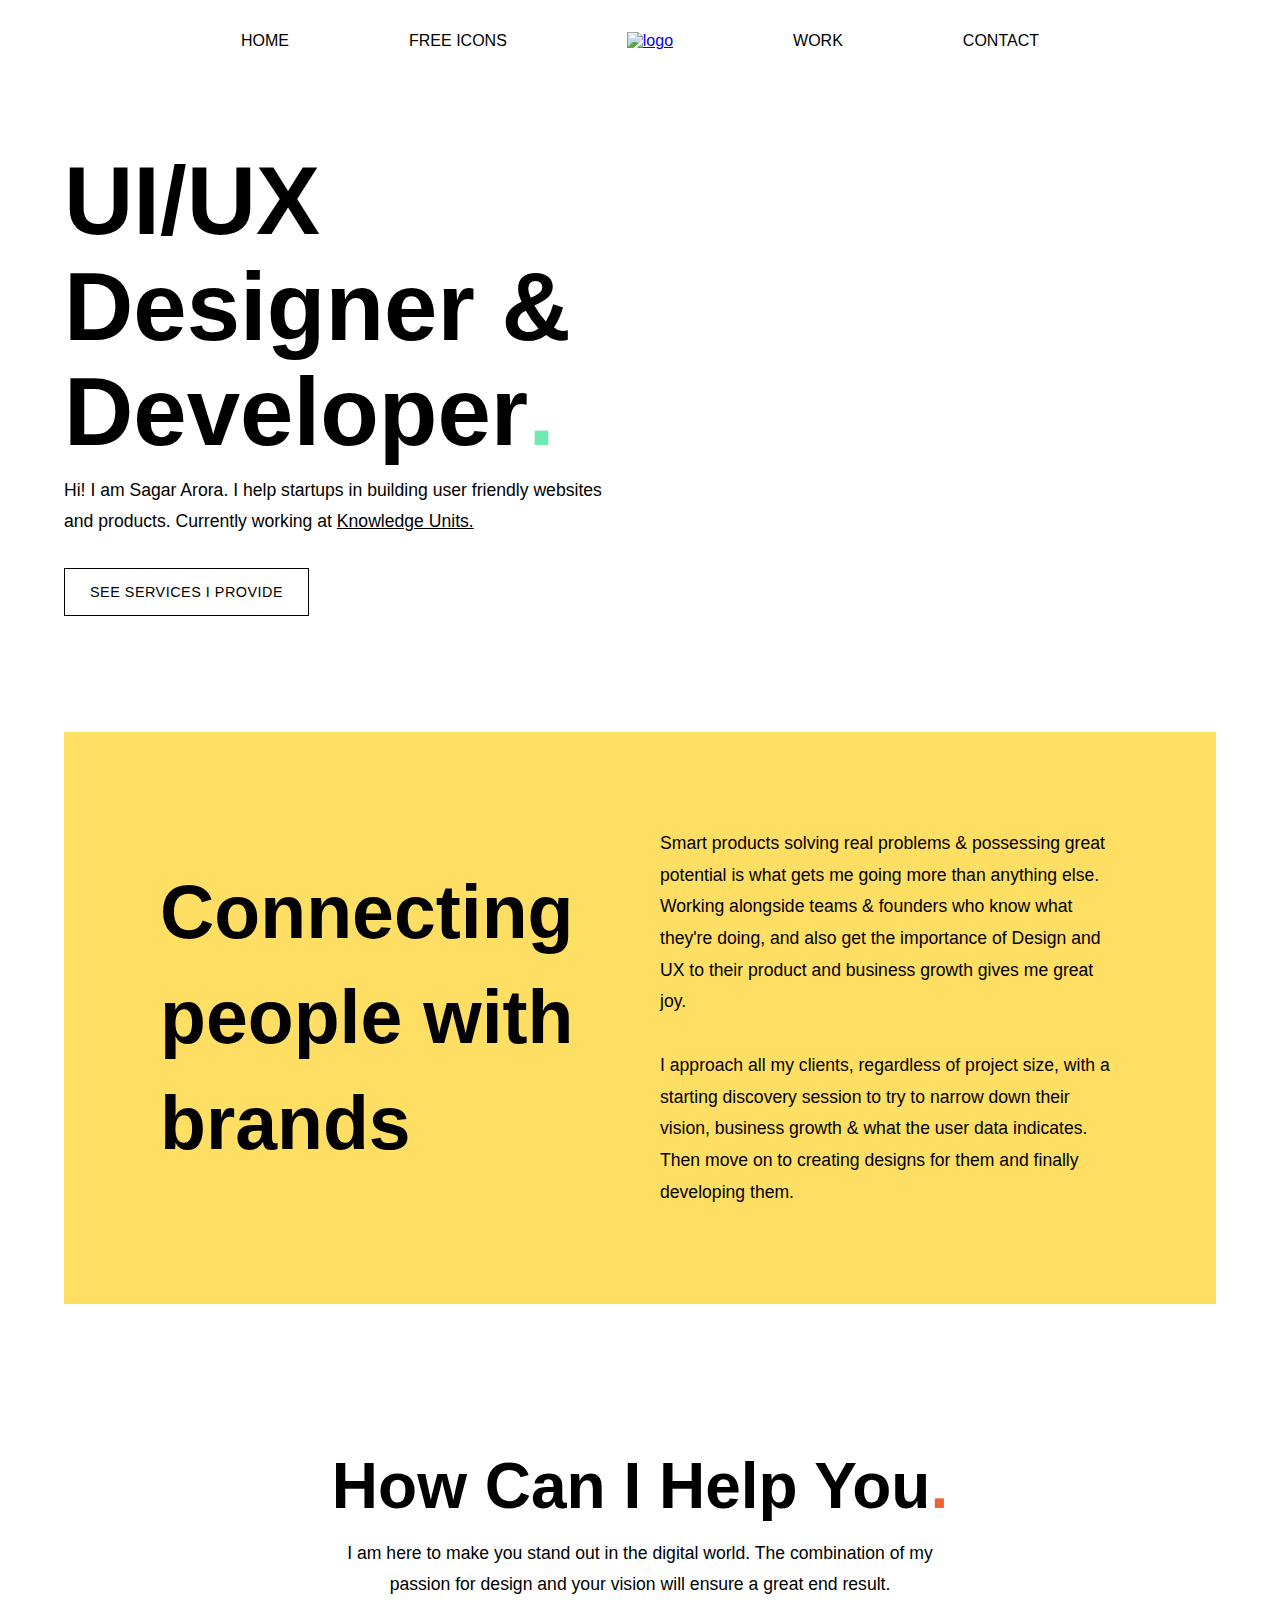
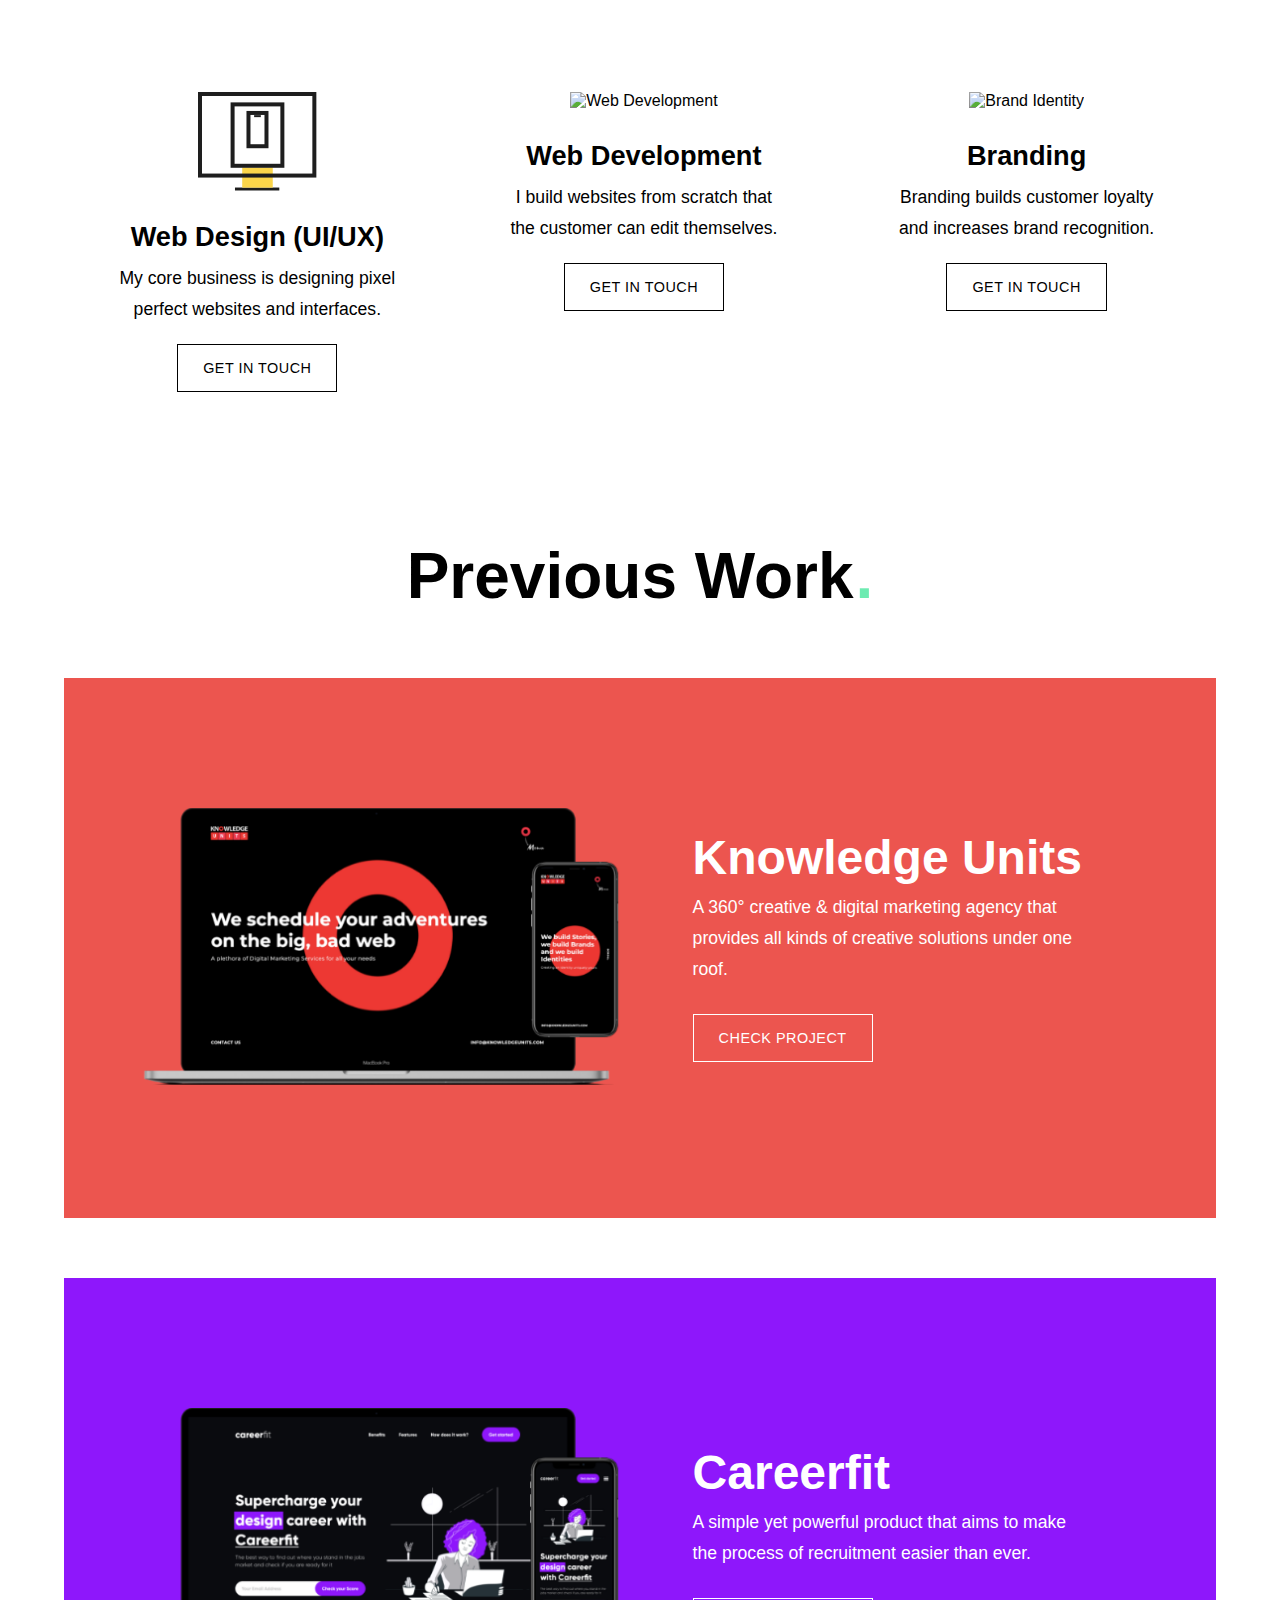
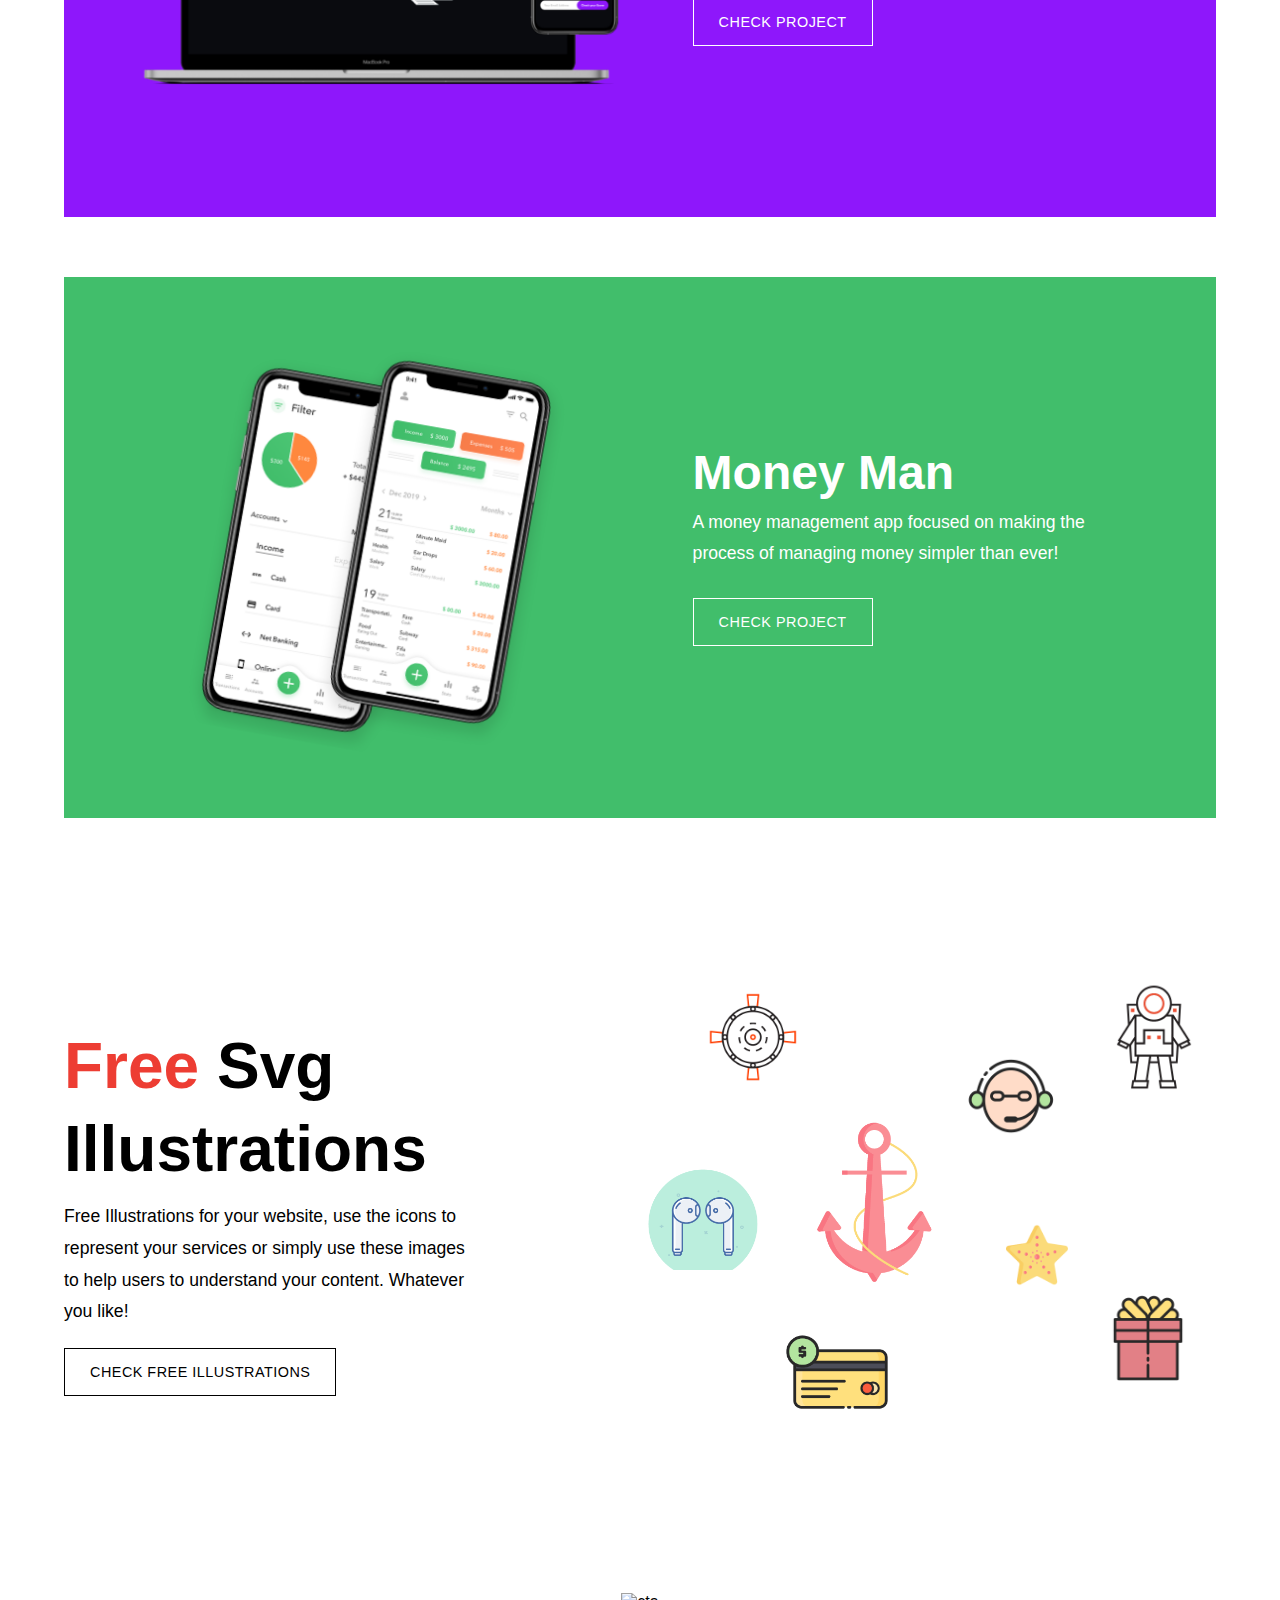
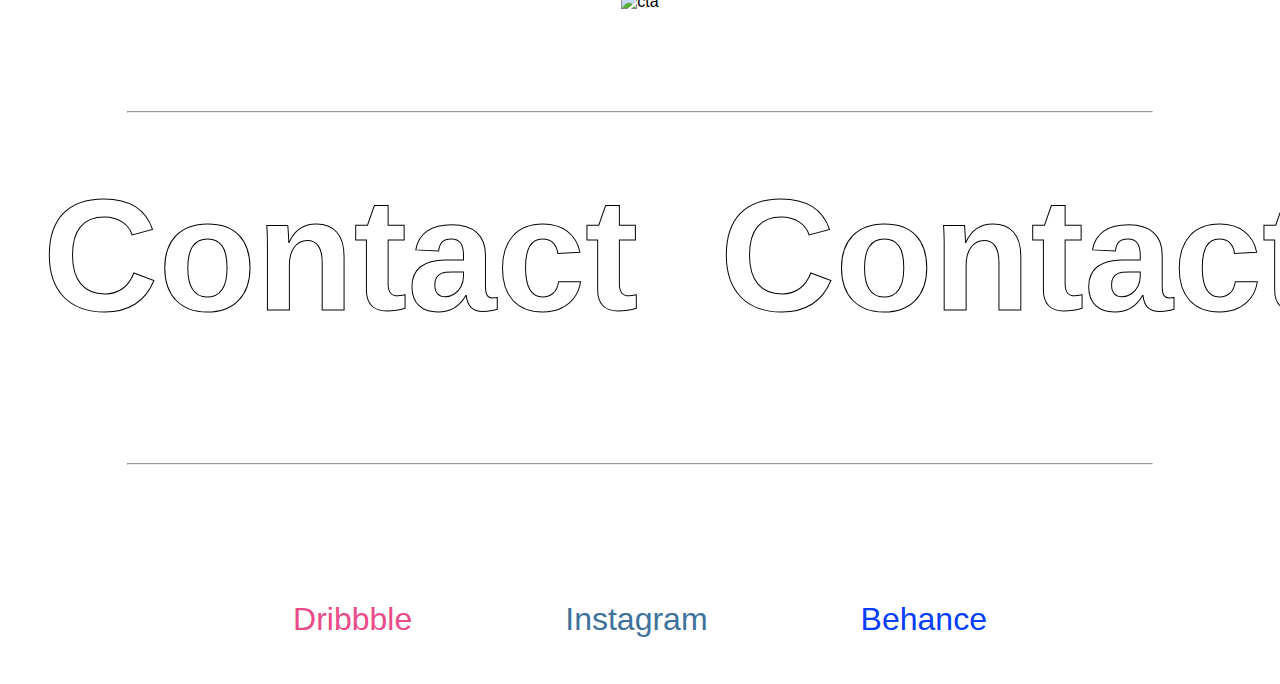
==== index.html @ 46d6790b "changes" ====
<!DOCTYPE html>
<html lang="en">
<head>
    <meta charset="UTF-8">
    <meta name="google-site-verification" content="-G4LKJyNrE4nL-Jmq9jfHhVQZdeqAkWnDegiM2-PV9c" />
    <!-- Global site tag (gtag.js) - Google Analytics -->
    <script async src="https://www.googletagmanager.com/gtag/js?id=G-VJBL5EW6LZ"></script>
    <script>
    window.dataLayer = window.dataLayer || [];
    function gtag(){dataLayer.push(arguments);}
    gtag('js', new Date());

    gtag('config', 'G-VJBL5EW6LZ');
    </script>
    <link rel="stylesheet" href="style.css">
    <meta http-equiv="X-UA-Compatible" content="IE=edge">
    <meta name="viewport" content="width=device-width, initial-scale=1.0">
    <title>UI/UX designer/Developer | Sagar Arora</title>
    <meta name="description" content="Website of UI/UX designer and developer Sagar Arora. He also designs free SVG icons and illustrations to contribute to the design community.">
</head>
<body>

<div class="navbar-desktop">
    <div class="navbar-container">
        <nav>
            <ul class="first-nav">
                <li class="current"><a href="/">Home</a></li>
                <li><a href="freeiconpacks.html">Free Icons</a></li>
            </ul>
        </nav>

        <a href="/"><img class="logo" src="assets/logo.png" alt="logo"></a>

        <nav>
            <ul class="second-nav">
                <li><a href="mywork.html">Work</a></li>
                <li><a href="contact.html">Contact</a></li>
            </ul>
        </nav>
    </div>
</div>

<div class="navbar-mobile">
    <div class="navbar-container">
        <a href="/"><img class="logo" src="assets/logo.png" alt="logo"></a>

        <img id="mobile-cta" class="mobile-menu" src="Assets/menu.svg" alt="Open Navgiation">

        <nav id="nav">
            <img id="mobile-exit" class="mobile-menu-exit" src="Assets/exit.svg" alt="Close Navigation">

            <ul class="first-nav-mobile">
                <li class="current-mobile"><a href="/">Home</a></li>
                <li><a href="freeiconpacks.html">Free Icons</a></li>
                <li><a href="mywork.html">Work</a></li>
                <li><a href="contact.html">Contact</a></li>
            </ul>
        </nav>
    </div>
</div>

<section class="hero-section">
    <div class="hero-container">
        <div class="inner-container">
            <div class="hero-content">
                <!-- <h1><img src="assets/Hero image.png" alt="hero image"></h1> -->
                <h1>UI/UX Designer & Developer<span>.</span></h1>
                <p>Hi! I am Sagar Arora. I help startups in building user friendly websites and products. Currently working at <a href="www.knowledgeunits.com">Knowledge Units.</a> </p>
                <a href="#services"><button>SEE SERVICES I PROVIDE</button></a>
            </div>
            <div class="hero-image">
                <lottie-player src="https://assets9.lottiefiles.com/packages/lf20_5siqwbzq.json" mode="bounce" background="transparent"  speed="0.9" loop autoplay></lottie-player>
            </div>
        </div>
    </div>
</section>

<section class="about">
    <div class="container-about">
        <div class="about-col1">
            <div class="col1-content">Connecting people with brands <!-- <span>through design</span>--></div>
        </div>
        <div class="about-col2">
            <p>Smart products solving real problems & possessing great potential is what gets me going more than anything else. Working alongside teams & founders who know what they're doing, and also get the importance of Design and UX to their product and business growth gives me great joy. <br><br> I approach all my clients, regardless of project size, with a starting discovery session to try to narrow down their vision, business growth & what the user data indicates. Then move on to creating designs for them and finally developing them.</p>
            <!-- <a href="contact.html"><button>get in touch</button></a>     -->
        </div>
    </div>
</section>


<section id="services" class="services">
    <div class="container-services">
        <div class="heading-services">
            <h2>How can I Help You<span>.</span></h2>
            <p>I am here to make you stand out in the digital world. The combination of my passion for design and your vision will ensure a great end result.</p>
        </div>
        <div class="columns-services">
            <div class="col">
                <img src="Assets/UIUX.png" alt="UIUX Design">
                <h3>Web Design (UI/UX)</h3>
                <p>My core business is designing pixel perfect websites and interfaces.</p>
                <a href="contact.html"><button>Get in Touch</button></a>    
            </div>
            <div class="col">
                <img src="assets/Web Development.png" alt="Web Development">
                <h3>Web Development</h3>
                <p>I build websites from scratch that the customer can edit themselves.</p>
                <a href="contact.html"><button>Get in Touch</button></a>    
            </div>
            <div class="col top-margin">
                <img src="assets/Branding.png" alt="Brand Identity">
                <h3>Branding</h3>
                <p>Branding builds customer loyalty and increases brand recognition. </p>
                <a href="contact.html"><button>Get in Touch</button></a>    
            </div>
        </div>
    </div>
</section>

<section class="work">
    <div class="container-work">
        <div class="heading-work">
            <h2>Previous Work<span>.</span></h2>
        </div>
        <div class="rows-work">
            <div class="row">
                <div class="row-image"><img src="./Assets/knowledge units (homepage).png" alt="client-image"></div>
                <div class="row-content">
                    <h4>knowledge units</h4>
                    <p>A 360° creative & digital marketing agency that provides all kinds of creative solutions under one roof.</p>
                    <a href="knowledgeunits.html"><button>check project</button></a>    
                </div>
            </div>
            <div class="row purple">
                <div class="row-image"><img src="./Assets/careerfit (home).png" alt="client-image"></div>
                <div class="row-content">
                    <h4>careerfit</h4>
                    <p>A simple yet powerful product that aims to make the process of recruitment easier than ever.</p>
                    <a href="careerfit.html"><button>check project</button></a>    
                </div>
            </div>
            <div class="row green">
                <div class="row-image green"><img src="./Assets/money man (homepage).png" alt="client-image"></div>
                <div class="row-content green">
                    <h4>money man</h4>
                    <p>A money management app focused on making the process of managing money simpler than ever!</p>
                    <a href="moneyman.html"><button>check project</button></a>    
                </div>
            </div>
        </div>
    </div>
</section>

<section class="free-illustrations">
    <div class="container-free-illustrations">
        <div class="free-illustrations-content">
            <h2><span>free</span> svg illustrations</h2>
            <p>Free Illustrations for your website, use the icons to represent your services or simply use these images to help users to understand your content. Whatever you like! </p>
            <a href="freeiconpacks.html"><button>check free illustrations</button></a>    
        </div>
        <div class="free-illustrations-image"><img src="./Assets/free illustrations image.png" alt="free illustrations image"></div>
    </div>
</section>

<section class="cta">
    <div class="container-cta">
        <img src="assets/lets collaborate.png" alt="cta">
    </div>
</section>


<footer>

    <hr>

    <div class="marquee">
        <div class="track">
          <div class="content">&nbsp;<span class="contact one"><a href="contact.html">Contact</a></span> <span class= "contact two"><a href="contact.html">Contact</a></span> <span class= "contact third"><a href="contact.html">Contact</a></span> <span class= "contact fourth"><a href="contact.html">Contact</a></span></div>
        </div>
    </div>

    <hr>

    <div class="social bottom-margin">
        <div class="s-links defined-width">
            <a class="dribbble" target=“_blank” href="https://dribbble.com/sagararora028">Dribbble</a>
            <a class="instagram" target=“_blank” href="https://www.instagram.com/sagar_ddg/">Instagram</a>
            <a class="behance" target=“_blank” href="https://www.behance.net/sagararora028">Behance</a>
        </div>
    </div>

</footer>

</body>

<script type="text/javascript" src="./script.js"></script>
<script src="https://unpkg.com/@lottiefiles/lottie-player@latest/dist/lottie-player.js"></script>

</html>
---- style.css ----
* {
  margin: 0;
  padding: 0;
}

@import url("https://fonts.googleapis.com/css2?family=Lato&display=swap");
@import url("https://fonts.googleapis.com/css2?family=Poppins:wght@500;600;700;800&display=swap");
@import url("https://fonts.googleapis.com/css2?family=Montserrat&display=swap");

@font-face {
  src: url(fonts/Stanley.otf);
  font-family: "stanley";
}

@font-face {
  src: url(fonts/Gilroy-ExtraBold.otf);
  font-family: "gilroy";
}

@font-face {
  src: url(fonts/Gilroy-Light.otf);
  font-family: "gilroy light";
}

@font-face {
  src: url(fonts/Domine-Regular.ttf);
  font-family: "domine";
}

@font-face {
  src: url(fonts/AvenirNextLTPro-Regular.otf);
  font-family: "avenir";
}

html {
  box-sizing: border-box;
}

body {
  margin: 0;
  padding: 0;
  font-family: "Lato", sans-serif;
}

.logo {
  width: 9rem;
  margin: 0 60px;
}

h1 {
  font-size: 6rem;
  font-family: "poppins", sans-serif;
  text-transform: capitalize;
  line-height: 110%;
  font-weight: 700;
}

.hero-content h1 span {
  color: #6debb1;
  font-family: "lato", sans-serif;
}

.hero-content p {
  margin: 10px 0;
  width: 570px;
}

.h1 span {
  font-family: "lato", sans-serif;
  color: #56cde7;
}

p {
  font-size: 1.1rem;
  line-height: 180%;
}

.fixed-width {
  width: 750px;
  text-align: center;
  margin-bottom: 80px;
  margin-top: 30px;
  line-height: 170%;
}

.navbar-desktop {
  display: flex;
  left: 0;
  right: 0;
  justify-content: center;
  padding: 2rem;
}

.navbar-container {
  width: 100%;
  display: flex;
  justify-content: center;
  align-items: center;
}

ul {
  margin: 0;
  padding: 0;
  list-style: none;
}

ul li {
  margin: 0 60px;
}

ul a {
  text-decoration: none;
  text-transform: uppercase;
  color: #000000;
}

ul a:hover {
  text-decoration: underline;
}

.navbar-mobile {
  display: none;
}

.first-nav {
  display: flex;
}

.second-nav {
  display: flex;
}

.services {
  width: 100%;
  margin: 150px auto 100px auto;
  display: flex;
  justify-content: center;
}

.work {
  width: 100%;
  display: flex;
  justify-content: center;
  margin: 120px auto 50px auto;
}

.margin-reduce {
  margin: 60px auto 50px auto;
}

.cta {
  padding: 100px 0;
  width: 100%;
  display: flex;
  justify-content: center;
}

.hero-content {
  width: 50%;
}

.hero-content {
  display: flex;
  flex-direction: column;
  justify-content: center;
  align-items: flex-start;
}

.hero-content img {
  max-width: 100%;
}

/* .hero-content p {
  font-size: 1.2rem;
  font-family: "poppins";
  line-height: 2rem;
} */

.hero-content p a {
  color: #000;
}

.hero-image {
  width: 50%;
  display: flex;
  flex-direction: column;
  justify-content: center;
  align-items: flex-end;
}

.hero-image.illustrations img {
  width: 80%;
}

lottie-player {
  width: 500px;
  height: 500px;
  position: relative;
  left: 45px;
}

.services-anchor-div {
  width: 100%;
  display: flex;
  flex-direction: column;
  justify-content: center;
  align-items: center;
}

h6 {
  font-size: 1rem;
  font-weight: 500;
  text-transform: uppercase;
  margin: 0;
}

.about {
  width: 90%;
  margin: auto;
}

.container-about {
  background-color: #ffde64;
  padding: 6rem;
  display: flex;
  flex-direction: row;
  max-width: 1160px;
  margin: 0 auto;
}

.about-col1 {
  width: 50%;
  margin: auto;
}

.about-col2 {
  width: 50%;
  padding-left: 40px;
  margin: auto 0;
}

.col1-content {
  font-size: 4.7rem;
  line-height: 6rem;
  font-family: "poppins", sans-serif;
  font-weight: 700;
  line-height: 140%;
}

.col1-content span {
  font-size: 3.1rem;
  text-transform: uppercase;
  position: relative;
  top: -20px;
}

.container-services {
  width: 90%;
  max-width: 1440px;
}

h2 {
  text-align: center;
  font-family: "poppins", sans-serif;
  text-transform: capitalize;
  font-size: 4rem;
  line-height: 100%;
  margin-bottom: 10px;
  margin-top: 0;
}

.heading-services h2 span {
  color: #ef6437;
  font-family: "lato", sans-serif;
}

.heading-services p {
  text-align: center;
  width: 600px;
  margin: 20px auto 0px auto;
  line-height: 175%;
}

.columns-services {
  margin-top: 60px;
  display: flex;
  justify-content: space-between;
}

.columns-services a {
  text-decoration: none;
  color: inherit;
}

.col {
  display: flex;
  flex-direction: column;
  align-items: center;
  margin: 0 20px;
  padding: 2rem;
}

/* .col:hover {
  -webkit-box-shadow: 0px 1px 50px 0px rgba(219, 219, 219, 1);
  -moz-box-shadow: 0px 1px 50px 0px rgba(219, 219, 219, 1);
  box-shadow: 0px 1px 50px 0px rgba(219, 219, 219, 1);
  cursor: pointer;
} */

h3 {
  font-weight: 600;
  font-size: 1.7rem;
  margin-top: 30px;
  margin-bottom: 0;
  text-align: center;
}

.col img {
  max-width: 100%;
}

.col p {
  margin-top: 10px;
  text-align: center;
  line-height: 175%;
}

.container-work {
  width: 90%;
  max-width: 1440px;
  display: flex;
  flex-direction: column;
}

.container-work-mywork {
  width: 90%;
  max-width: 1440px;
  display: grid;
  grid-gap: 100px;
  grid-template-columns: 1fr 1fr;
}

.work-item {
  display: flex;
  justify-content: center;
  flex-direction: column;
  width: 100%;
}

.container-work-mywork a {
  text-decoration: none;
  color: inherit;
}

.work-item img {
  max-width: 100%;
}

.mywork-h2 {
  font-size: 1.925rem;
  margin-top: 20px;
  font-weight: 600;
}

.heading-work h2 {
  text-align: center;
}

.heading-work span {
  color: #6debb1;
  margin-left: 2px;
  font-family: "lato", sans-serif;
}

.rows-work .row {
  background-color: #ec554f;
  padding: 30px 50px;
  display: flex;
  margin: 60px 0;
}

.rows-work .row.purple {
  background-color: #8e17fb;
}

.rows-work .row.green {
  background-color: #41be6b;
}

.row .row-image {
  width: 50%;
}

.row .row-image img {
  max-width: 100%;
}

.row .row-content {
  width: 45%;
  margin: auto 0 auto 5%;
}

h4 {
  font-size: 3rem;
  font-weight: 600;
  text-transform: capitalize;
  color: #fff;
  margin: 0;
  line-height: 100%;
}

.row-content p {
  margin: 10px 80px 10px auto;
  color: #fff;
  line-height: 175%;
}

.row-content button {
  color: #fff;
  border: 1px solid white;
}

.row-content button:hover {
  background-color: white;
  color: #000;
  border: 1px solid white;
}

.free-illustrations {
  padding: 50px 0;
  width: 100%;
  display: flex;
  justify-content: center;
}

.container-free-illustrations {
  width: 90%;
  display: flex;
  max-width: 1440px;
}

.free-illustrations-content {
  width: 50%;
  margin: auto 0;
  padding-right: 15%;
  box-sizing: border-box;
}

.free-illustrations-image {
  width: 50%;
  display: flex;
  align-items: center;
}

.free-illustrations-image img {
  max-width: 100%;
}

.free-illustrations-content h2 {
  line-height: 130%;
  text-align: left;
}

.free-illustrations-content p {
  margin-top: 0;
}

.free-illustrations-content span {
  color: #ed3d33;
}

.container-cta {
  width: 80%;
  display: flex;
  flex-direction: column;
  justify-content: center;
  align-items: center;
}

hr {
  width: 80%;
  margin: 0 auto;
}

.marquee {
  margin-top: 50px;
  margin-bottom: 50px;
  position: relative;
  width: 100vw;
  max-width: 100%;
  height: 250px;
  overflow-x: hidden;
}

.track {
  display: flex;
  flex-direction: column;
  position: absolute;
  white-space: nowrap;
  will-change: transform;
  animation: marquee 15s linear infinite;
}

@keyframes marquee {
  from {
    transform: translateX(0);
  }
  to {
    transform: translateX(-50%);
  }
}

.contact {
  margin-left: 3vw;
  margin-right: 3vw;
  transition: all 0.25s linear 0s;
}

.marquee a {
  text-decoration: none;
  -webkit-text-stroke-width: 1px;
  -webkit-text-stroke-color: #000000;
  color: transparent;
  font-size: 10rem;
  font-weight: bold;
  font-family: "poppins", sans-serif;
}

.marquee a:hover {
  color: black;
  transition: all 0.25s linear 0s;
}

.hero-section {
  margin: 50px auto 100px auto;
  display: flex;
  flex-direction: column;
  justify-content: center;
  align-items: center;
}

.hero-container {
  display: flex;
  justify-content: center;
  align-items: center;
  flex-direction: column;
  width: 90%;
  max-width: 1350px;
  overflow: hidden;
}

.hero-container img {
  max-width: 100%;
}

.inner-container {
  margin-right: auto;
  display: flex;
}

.services-anchor-div {
  position: absolute;
  bottom: 5%;
}

.project-content {
  margin: auto 0;
  padding-left: 10%;
  width: 50%;
}

.project-image {
  width: 50%;
}

.project-image img {
  max-width: 100%;
}

.my-work-col {
  display: flex;
}

.my-work-col.switch {
  margin: 3rem 0;
}

.my-work-col.switch .project-image {
  order: 2;
}

.my-work-col.switch .project-content {
  order: 1;
  padding-right: 10%;
  padding-left: 0;
}

.icon-packs-container {
  display: flex;
  justify-content: center;
  align-items: center;
  padding: 0 10% 50px 10%;
}

.icons-packs-div {
  display: grid;
  grid-template-columns: 1fr 1fr;
  max-width: 1160px;
  grid-column-gap: 100px;
  grid-row-gap: 100px;
}

.icon-pack-div {
  display: flex;
  flex-direction: column;
  justify-content: center;
  align-items: center;
  max-width: 100%;
}

.icon-pack-div img {
  max-width: 100%;
  border: 1px solid rgba(0, 0, 0, 0.3);
}

.icon-pack-div h3 {
  text-align: center;
  margin-top: 20px;
  text-transform: capitalize;
}

button {
  text-transform: uppercase;
  font-size: 0.9rem;
  letter-spacing: 0.5px;
  padding: 15px 25px;
  margin-top: 20px;
  background-color: transparent;
  cursor: pointer;
  border: 1.5px solid black;
}

button:hover {
  color: white;
  background-color: black;
  animation: bg_change 400ms;
}

@keyframes bg_change {
  0% {
    opacity: 0;
  }

  100% {
    opacity: 1;
  }
}

.hero-container.center {
  flex-direction: column;
  justify-content: center;
  align-items: center;
}

.hero-container.center p img {
  position: relative;
  top: 9px;
  left: 5px;
}

.contact-form {
  display: flex;
  flex-direction: column;
  justify-content: center;
  align-items: center;
  padding: 50px 10%;
}

.form-container {
  display: flex;
  flex-direction: column;
  justify-content: center;
  align-items: center;
}

form {
  display: flex;
  flex-direction: column;
  justify-content: left;
}

.name-email-div {
  display: flex;
  justify-content: space-between;
  margin-bottom: 30px;
}

.name-div {
  width: 48%;
}

.email-div {
  width: 48%;
}

.subject-div {
  margin-bottom: 30px;
}

input {
  padding: 15px 10px;
  width: 100%;
  box-sizing: border-box;
}

form label {
  display: inline-block;
  margin-bottom: 7px;
}

textarea {
  padding: 15px 10px;
}

form button {
  margin-top: 30px;
}

.social {
  margin-top: 120px;
}

.social p {
  margin-left: 17px;
}

.bottom-margin {
  margin-bottom: 30px;
}

.s-links {
  display: flex;
  justify-content: space-evenly;
  max-width: 900px;
  margin: auto;
  padding: 1rem;
  font-family: "poppins", sans-serif;
}

.s-links a {
  font-size: 2rem;
  text-decoration: none;
  font-weight: 500;
}

.dribbble {
  color: #ea4c89;
  margin-right: 50px;
}

.instagram {
  color: #3f729b;
  margin-right: 50px;
}

.behance {
  color: #053eff;
}

.top-margin-hero {
  margin-top: 50px;
}

.project-info {
  margin-top: 120px;
  width: 100%;
  display: flex;
  flex-direction: column;
  justify-content: center;
  align-items: center;
}

.short-info {
  display: flex;
  width: 60%;
  justify-content: space-between;
  align-items: center;
}

.short-info h5 {
  font-size: 1.2rem;
  line-height: 1rem;
  text-transform: uppercase;
  margin: 0px;
  position: relative;
}

.short-info p {
  margin: 0;
  text-transform: capitalize;
  position: relative;
}

.info-col {
  position: relative;
  z-index: 1;
}

.info-col::before {
  content: "";
  position: absolute;
  height: 70px;
  width: 70px;
  background-color: #fbd54a;
  border-radius: 50%;
  top: 40%;
  left: -30px;
  bottom: 0%;
  transform: translateY(-50%);
  z-index: 0;
}

.info-col.orange::before {
  content: "";
  position: absolute;
  height: 70px;
  width: 70px;
  background-color: #ef6437;
  border-radius: 50%;
  top: 40%;
  bottom: 0%;
  transform: translateY(-50%);
  z-index: 0;
}

.info-col.blue::before {
  content: "";
  position: absolute;
  height: 70px;
  width: 70px;
  background-color: #56cde7;
  border-radius: 50%;
  top: 40%;
  bottom: 0%;
  transform: translateY(-50%);
  z-index: 0;
}

.description {
  width: 65%;
  margin-top: 80px;
}

.design-info {
  margin-top: 120px;
  display: flex;
  justify-content: center;
  align-items: center;
}

.design-info-container {
  width: 80%;
  display: flex;
  justify-content: center;
  align-items: center;
}

.font-info {
  display: flex;
  flex-direction: column;
  width: 50%;
  padding-right: 10%;
  font-family: "Montserrat", sans-serif;
}

.font-info.gilroy {
  font-family: "gilroy";
}

.domine {
  display: flex;
  flex-direction: column;
  font-family: "domine";
}

.avenir {
  display: flex;
  flex-direction: column;
  font-family: "avenir";
}

.font-info .font {
  font-size: 3rem;
  line-height: 3rem;
  margin-bottom: 10px;
}

.font-info .font.top-margin {
  margin-top: 40px;
}

.font-info .uppercase {
  font-size: 1.2rem;
  text-transform: uppercase;
  margin-bottom: 5px;
}

.font-info .lowercase {
  font-size: 1.2rem;
}

.font-info .sentence {
  margin-top: 30px;
  font-size: 1.2rem;
}

.gilroy-light {
  font-family: "gilroy light";
}

.color-info {
  width: 50%;
  display: flex;
}

.color-info .first-color {
  background-color: #2e4e5a;
  width: 50%;
  padding: 0 0 20px 20px;
  display: flex;
  flex-direction: column;
  justify-content: flex-end;
  height: 350px;
  box-sizing: border-box;
}

.color-info .first-color.careerfit {
  background-color: #8e17fb;
}

.color-info .second-color.careerfit {
  background-color: #0a0b0f;
}

.color-info .first-color.moneyman {
  background-color: #46c16f;
}

.color-info .second-color.moneyman {
  background-color: #ff883e;
}

.color-info .first-color.ku {
  background-color: #ed3833;
}

.color-info .second-color.ku {
  background-color: #000000;
}

.color-info p {
  color: rgba(255, 255, 255, 0.6);
  margin: 1px 0;
  font-size: 1rem;
  line-height: 1.5rem;
}

.color-info .second-color {
  background-color: #191919;
  width: 50%;
  padding: 0 0 20px 20px;
  display: flex;
  flex-direction: column;
  justify-content: flex-end;
  height: 350px;
  box-sizing: border-box;
}

.project-showcase {
  margin-top: 150px;
  display: flex;
  justify-content: center;
  align-items: center;
  padding: 250px 0 300px 0;
  background-color: #2e4e5a;
  position: relative;
  overflow: hidden;
}

.project-showcase.moneyman {
  background-color: #46c16f;
}

.project-showcase.ku {
  background-color: #ed3833;
  padding-bottom: 150px;
}

.project-showcase-container {
  width: 90%;
  display: flex;
  justify-content: center;
  align-items: center;
  flex-direction: column;
}

.project-showcase .first {
  margin-bottom: 250px;
  width: 60%;
  position: relative;
  z-index: 2;
  margin-right: auto;
}

.project-showcase .first img {
  max-width: 100%;
}

.project-showcase .first::after {
  content: "01";
  position: absolute;
  font-size: 20rem;
  line-height: 100%;
  top: -30%;
  right: -10%;
  font-weight: 700;
  z-index: -1;
  color: rgba(255, 255, 255, 0.1);
}

.project-showcase.ku .first.ku::after {
  color: rgba(255, 255, 255, 0.3);
}

.project-showcase .second {
  width: 60%;
  margin-left: auto;
  position: relative;
  z-index: 2;
  margin-bottom: 250px;
}

.project-showcase .second img {
  max-width: 100%;
}

.project-showcase .second::before {
  content: "02";
  position: absolute;
  font-size: 20rem;
  line-height: 100%;
  top: -30%;
  left: -30%;
  font-weight: 700;
  z-index: -1;
  color: rgba(255, 255, 255, 0.1);
}

.project-showcase.ku .second.ku::before {
  color: rgba(255, 255, 255, 0.3);
}

.project-showcase .third {
  width: 60%;
  position: relative;
  z-index: 2;
  margin-right: auto;
}

.project-showcase .third img {
  max-width: 100%;
}

.project-showcase .third::after {
  content: "03";
  position: absolute;
  font-size: 20rem;
  line-height: 100%;
  top: -30%;
  right: -10%;
  font-weight: 700;
  z-index: -1;
  color: rgba(255, 255, 255, 0.1);
}

.project-showcase.ku .third.ku::after {
  color: rgba(255, 255, 255, 0.3);
}

.full-page-mockup {
  display: flex;
  justify-content: center;
  align-items: center;
  position: relative;
}

.full-page-mockup img {
  position: relative;
  width: 80%;
  top: 20%;
  margin-top: -150px;
}

.full-page-mockup.careerfit img {
  margin-top: 150px;
}

.full-page-mockup.careerfit .desktop {
  width: 60%;
}

.full-page-mockup.careerfit .mobile {
  width: 20%;
}

.bottom-navigation {
  width: 80%;
  display: flex;
  justify-content: space-between;
  margin: 30px auto 50px auto;
}

.left-nav {
  display: flex;
  justify-content: center;
}

.left-nav h6 {
  margin-top: 2px;
}

.left-nav img {
  transform: rotateZ(90deg);
  margin-right: 10px;
  position: relative;
  top: -3px;
}

.right-nav {
  display: flex;
  justify-content: center;
}

.right-nav h6 {
  margin-top: 2px;
  text-align: right;
}

.right-nav img {
  transform: rotateZ(-90deg);
  margin-left: 10px;
  position: relative;
  top: -3px;
}

.bottom-navigation a {
  text-decoration: none;
  color: #000000;
}

/* Start of styles below 1270 */

@media screen and (max-width: 1270px) {
  .hero-content p {
    width: auto;
  }

  .container-about {
    padding: 64px;
  }

  lottie-player {
    height: 450px;
    width: 450px;
    position: relative;
    right: -45px;
  }

  h1 {
    font-size: 5rem;
  }

  h2 {
    font-size: 3.5rem;
  }

  h4 {
    font-size: 2.5rem;
  }

  .col {
    margin: 0;
  }

  .col1-content {
    font-size: 4rem;
    line-height: 5.5rem;
  }

  .row-content p {
    margin: 10px 50px 10px auto;
  }

  .about-col2 {
    padding-left: 35px;
  }

  .free-illustrations-content {
    padding-right: 8%;
  }
}

/* Start of styles below 991px  */

@media screen and (max-width: 991px) {
  h2 {
    font-size: 3rem;
  }

  h3 {
    font-size: 1.5rem;
  }

  h4 {
    font-size: 2.5rem;
  }

  .navbar-desktop {
    display: none;
  }

  .navbar-mobile {
    display: block;
    left: 0;
    right: 0;
    padding: 2.5rem 2.5rem 0 2.5rem;
  }

  .navbar-container {
    display: flex;
    place-content: space-between;
  }

  .logo {
    margin: 0 auto 0 0;
  }

  .mobile-menu {
    cursor: pointer;
  }

  nav {
    display: none;
  }

  nav.menu-btn {
    position: fixed;
    display: block !important;
    transition: all 0.25s linear 0s;
    animation: slide_in_show 0.5s;
    z-index: 999;
    width: 66%;
    right: 0;
    top: 0;
    background-color: black;
    height: 100vh;
    padding: 1.5rem;
  }

  @keyframes slide_in_show {
    0% {
      opacity: 0;
      transform: translateX(100%);
    }

    100% {
      opacity: 1;
      transform: translateX(0%);
    }
  }

  nav ul {
    position: absolute;
    top: 50%;
    right: 1.5rem;
    transform: translateY(-50%);
  }

  nav li {
    margin: 0;
  }

  nav li a {
    color: white;
    text-decoration: none;
    display: block;
    margin-bottom: 0.5rem;
    font-size: 2rem;
    text-align: right;
  }

  nav li a:hover {
    font-weight: 600;
  }

  .mobile-menu-exit {
    float: right;
    cursor: pointer;
    margin-top: 1.5rem;
  }

  .hero-section {
    margin: 100px auto 100px auto;
  }

  .hero-content {
    width: 60%;
  }

  .hero-image {
    width: 40%;
  }

  .add-margin {
    margin-top: 250px;
  }

  .hero-container {
    flex-direction: column;
  }

  .width-change {
    width: 90%;
  }

  .hero-content p {
    font-size: 1.1rem;
    line-height: 2rem;
  }

  lottie-player {
    width: 450px;
    height: 450px;
  }

  .container-about {
    padding: 48px;
  }

  .col1-content {
    font-size: 3.5rem;
    line-height: 5rem;
  }

  .centered-big {
    font-size: 6rem;
  }

  .fixed-width {
    width: auto;
  }

  lottie-player {
    height: 400px;
    width: 400px;
  }

  .services {
    margin: 110px auto 0px auto;
  }

  .work {
    margin: 80px auto 50px auto;
  }

  .rows-work .row {
    padding: 30px 10px;
  }

  section.extra {
    padding: 100px 0;
  }

  .services-anchor-div {
    margin: 150px 0;
    position: relative;
  }

  .container-services {
    width: 90%;
  }

  .hero-content.illustrations {
    width: 50%;
  }

  .hero-content.illustrations h1 {
    font-size: 4rem;
  }

  .hero-image.illustrations {
    width: 50%;
  }

  .my-work .hero-container.center p {
    position: relative;
    margin: 100px 0;
  }

  .container-cta img {
    width: 90%;
  }

  .marquee {
    height: 250px;
    margin-top: 50px;
    margin-bottom: 50px;
  }

  .marquee a {
    font-size: 9.2rem;
  }

  .short-info {
    width: 70%;
  }

  .description {
    width: 80%;
  }

  .design-info-container {
    flex-direction: column;
  }

  .font-info {
    width: 100%;
    padding: 0;
    order: 2;
  }

  .color-info {
    width: 100%;
    order: 1;
    margin-bottom: 80px;
  }

  .project-showcase .first::after {
    top: -50%;
    right: -35%;
  }

  .project-showcase .second::before {
    top: -50%;
    left: -50%;
  }

  .project-showcase .third::after {
    top: -50%;
    right: -35%;
  }

  .mywork-h2 {
    font-size: 1.625rem;
  }
}

/* Start of styles below 860px  */

@media screen and (max-width: 860px) {
  h1 {
    font-size: 4.5rem;
  }

  .hero-content.illustrations h1 {
    font-size: 3.5rem;
  }

  h4 {
    font-size: 2.2rem;
  }

  .hero-content {
    width: 50%;
  }

  .hero-image {
    width: 50%;
  }

  lottie-player {
    height: 100%;
    width: 100%;
  }

  .container-about {
    flex-direction: column;
    padding: 70px 60px;
  }

  .about-col1 {
    width: 100%;
  }

  .about-col2 {
    width: 100%;
    padding: 0;
  }

  .col {
    padding: 1rem;
  }

  .rows-work .row {
    margin: 30px 0;
  }

  .marquee {
    margin-top: 30px;
    margin-bottom: 30px;
  }

  .social {
    margin-top: 60px;
  }

  .s-links {
    width: 60%;
  }

  .s-links a {
    font-size: 1.5rem;
  }
}

/* Start of styles below 720px  */

@media screen and (max-width: 720px) {
  h1 {
    font-size: 6rem;
  }

  h3 {
    margin-top: 15px;
  }

  .hero-content {
    width: 100%;
  }

  .hero-image {
    display: none;
  }

  .hero-content.illustrations {
    width: 100%;
  }

  .hero-content p {
    width: 80%;
  }

  .col1-content {
    font-size: 3rem;
    line-height: 4rem;
    margin-bottom: 10px;
  }

  .columns-services {
    flex-wrap: wrap;
    justify-content: center;
    margin-top: 10px;
  }

  .heading-services p {
    width: 90%;
  }

  .col p {
    width: 80%;
  }

  .col {
    margin: 25px 0;
  }

  .work {
    margin: 60px auto 50px auto;
  }

  .rows-work .row {
    flex-direction: column;
    padding: 0px 70px 90px 70px;
  }

  .row .row-image {
    display: flex;
    justify-content: center;
    width: 90%;
  }

  .row-image.green {
    width: 80%;
  }

  .row .row-content {
    width: 100%;
    margin-top: -50px;
  }

  .row-content.green {
    margin-top: 0px;
  }

  .row.green {
    padding: 30px 70px 90px 70px;
  }

  .container-free-illustrations {
    flex-direction: column-reverse;
  }

  .free-illustrations-content {
    width: 100%;
    margin-top: 30px;
  }

  .free-illustrations-image {
    width: 70%;
  }

  .container-work-mywork {
    grid-template-columns: 1fr;
  }

  .mywork-h2 {
    font-size: 1.925rem;
  }
}

/* Start of styles below 598px  */

@media screen and (max-width: 598px) {
  h1 {
    font-size: 17vw;
  }

  h2 {
    text-align: center;
    font-size: 9vw;
  }

  h3 {
    font-size: 6vw;
  }

  h4 {
    font-size: 8vw;
  }

  .navbar-mobile {
    padding: 1.5em;
  }

  .centered-big {
    font-size: 4rem;
  }

  .hero-container p {
    margin-bottom: 0;
  }

  .col1-content {
    line-height: 130%;
    font-size: 11vw;
  }

  .container-about {
    padding: 5rem 3rem;
  }

  .rows-work .row {
    padding: 0 30px 70px 30px;
  }

  .row.green {
    padding: 40px 30px 70px 30px;
  }

  .hero-content {
    width: 100%;
  }

  .hero-content p {
    width: 100%;
  }

  section.extra {
    padding: 150px 0;
  }

  .row .row-content {
    margin-top: -25px;
  }

  .row-content.green {
    margin-top: 0;
  }

  .container-cta {
    width: 90%;
  }

  .container-cta img {
    width: 100%;
  }

  .free-illustrations {
    padding: 0;
  }

  .free-illustrations-content {
    margin-top: 30px;
  }

  .free-illustrations-content h2 {
    font-size: 11vw;
  }

  .marquee {
    margin-top: 60px;
    height: 150px;
  }

  .contact {
    font-size: 5rem;
  }

  .marquee a {
    font-size: 6rem;
  }

  .project-content p {
    text-align: center;
  }

  .project-image {
    width: 90%;
  }

  .project-content {
    width: 100%;
    padding: 0;
    display: flex;
    justify-content: center;
    align-items: center;
    flex-direction: column;
  }

  .icons-packs-div {
    grid-template-columns: 1fr;
  }

  .contact-form {
    justify-content: left;
    align-items: flex-start;
  }

  .form-container,
  form {
    width: 100%;
  }

  .name-email-div {
    flex-direction: column;
  }

  .name-div,
  .email-div {
    width: 100%;
  }

  .name-div {
    margin-bottom: 30px;
  }

  .hero-section.defined-height {
    height: auto;
  }

  .short-info {
    flex-direction: column;
    align-items: flex-start;
    padding-left: 20%;
    box-sizing: border-box;
  }

  .info-col {
    margin: 30px 0;
  }

  .color-info {
    flex-direction: column;
  }

  .color-info .first-color {
    width: 100%;
    height: 200px;
  }

  .color-info .second-color {
    width: 100%;
    height: 200px;
  }

  .project-showcase .first {
    width: 100%;
  }

  .project-showcase .first::after {
    top: -60%;
    right: 50%;
    transform: translateX(50%);
    font-size: 15rem;
  }

  .project-showcase .second {
    width: 100%;
  }

  .project-showcase .second::before {
    transform: translateX(-50%);
    font-size: 15rem;
    top: -60%;
    left: 50%;
  }

  .project-showcase .third {
    width: 100%;
  }

  .project-showcase .third::after {
    top: -60%;
    right: 50%;
    transform: translateX(50%);
    font-size: 15rem;
  }

  .full-page-mockup.careerfit img {
    margin-top: 100px;
  }

  .full-page-mockup.careerfit .desktop {
    width: 80%;
  }

  .full-page-mockup.careerfit .mobile {
    display: none;
  }

  .s-links {
    flex-wrap: wrap;
    width: 90%;
  }

  .dribbble {
    margin: 0 10px;
  }

  .instagram {
    margin: 0 10px;
  }

  .behance {
    margin: 0 10px;
  }
}

/* Start of styles below 450px  */

@media screen and (max-width: 450px) {
  .hero-content.illustrations h1 {
    font-size: 13vw;
  }

  p {
    line-height: 175% !important;
    font-size: 1rem !important;
  }

  .centered-big {
    font-size: 2.5rem;
  }

  .container-about {
    padding: 3rem 2rem;
  }

  .col p {
    width: 100%;
  }

  .row .row-content {
    margin: auto 0 auto 0;
  }

  .row-content p {
    margin: 10px 0px 10px auto;
  }

  .rows-work .row {
    padding: 0 20px 50px 20px;
  }

  .free-illustrations-image {
    width: 80%;
  }

  .mywork-h2 {
    font-size: 7.5vw;
  }
}
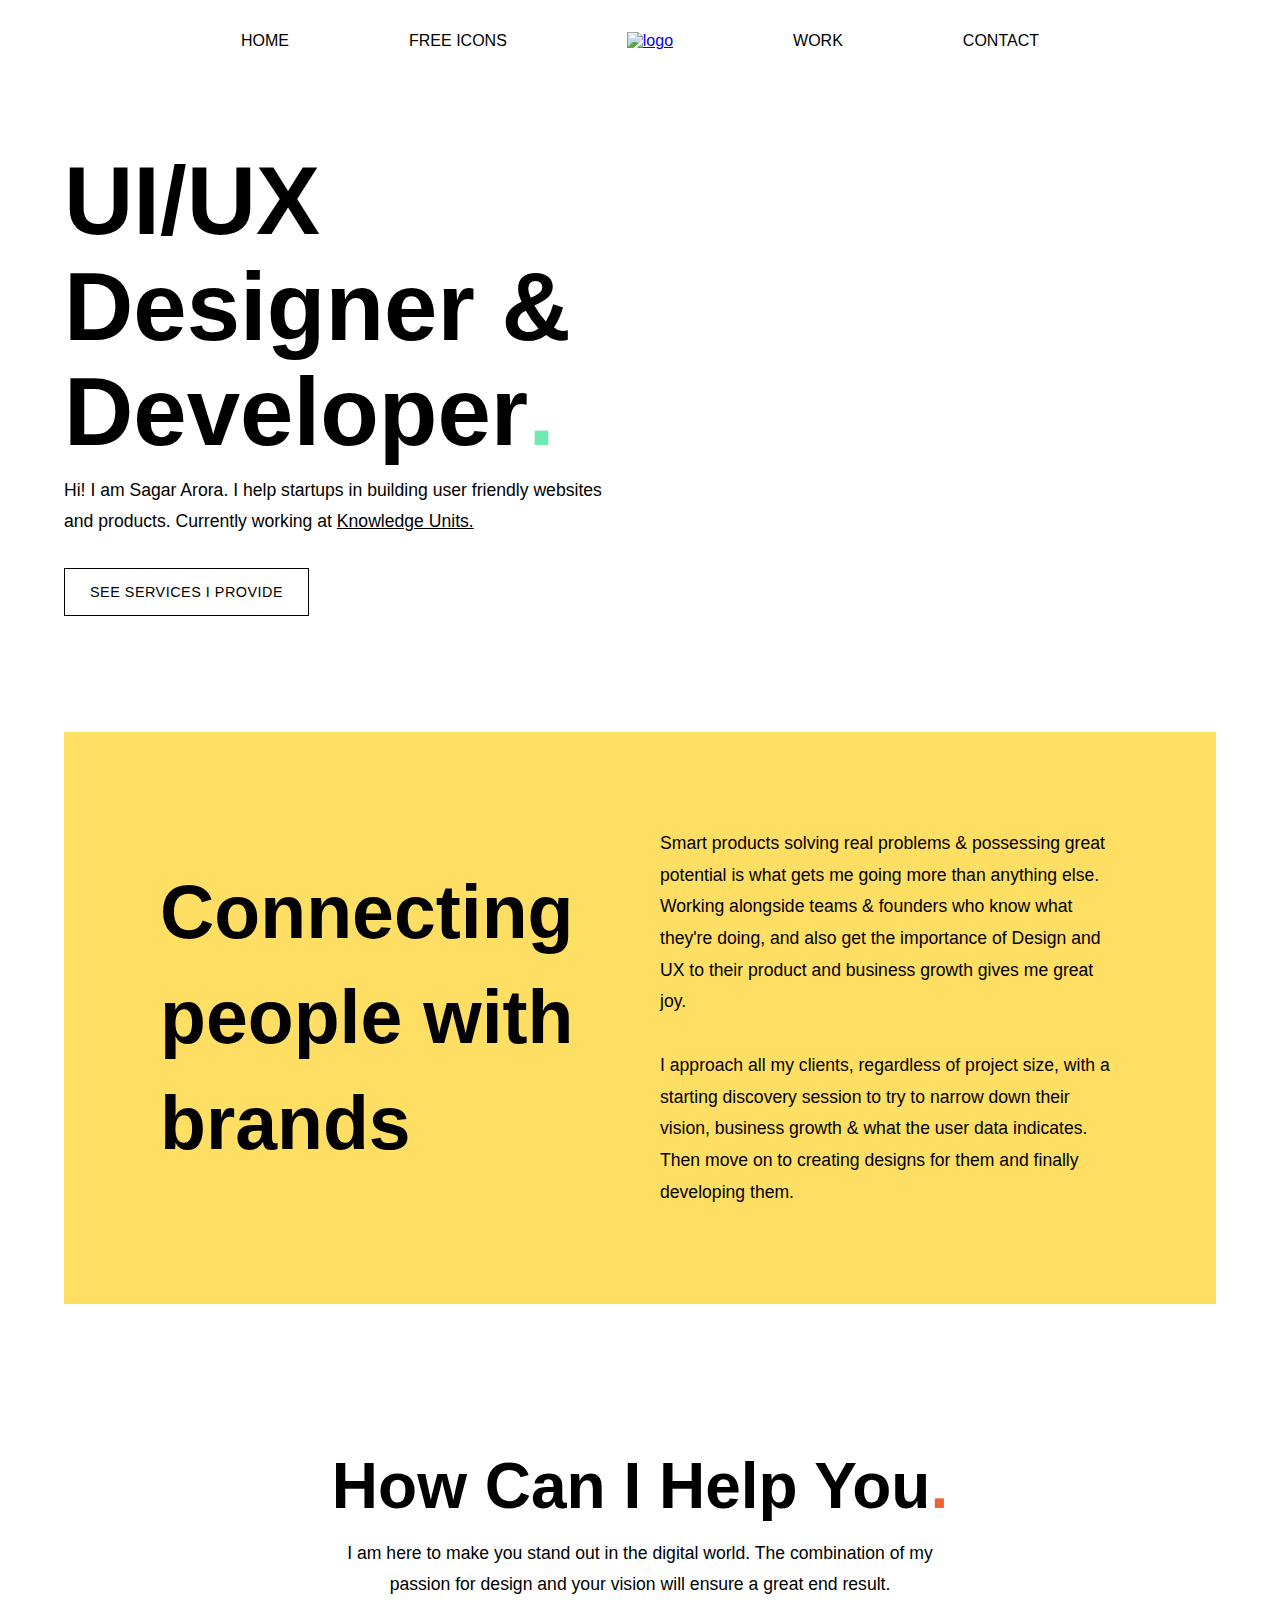
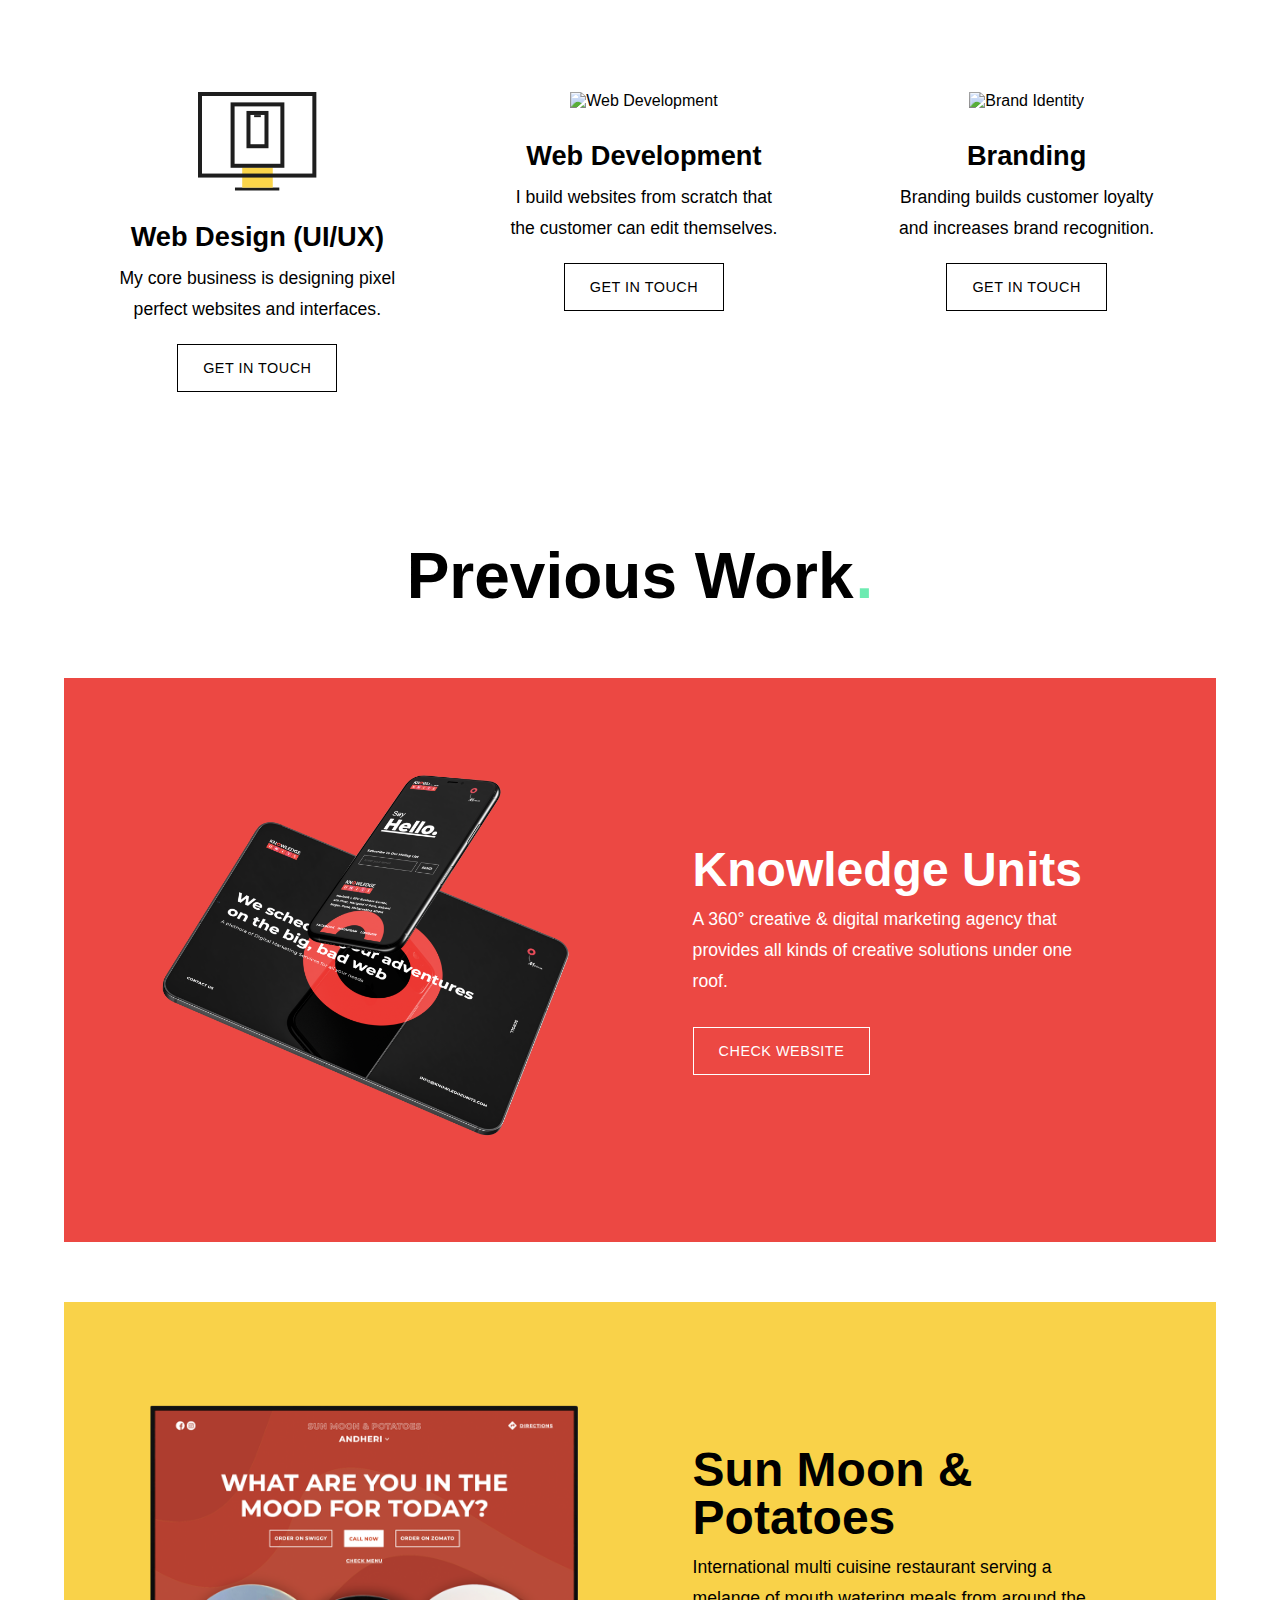
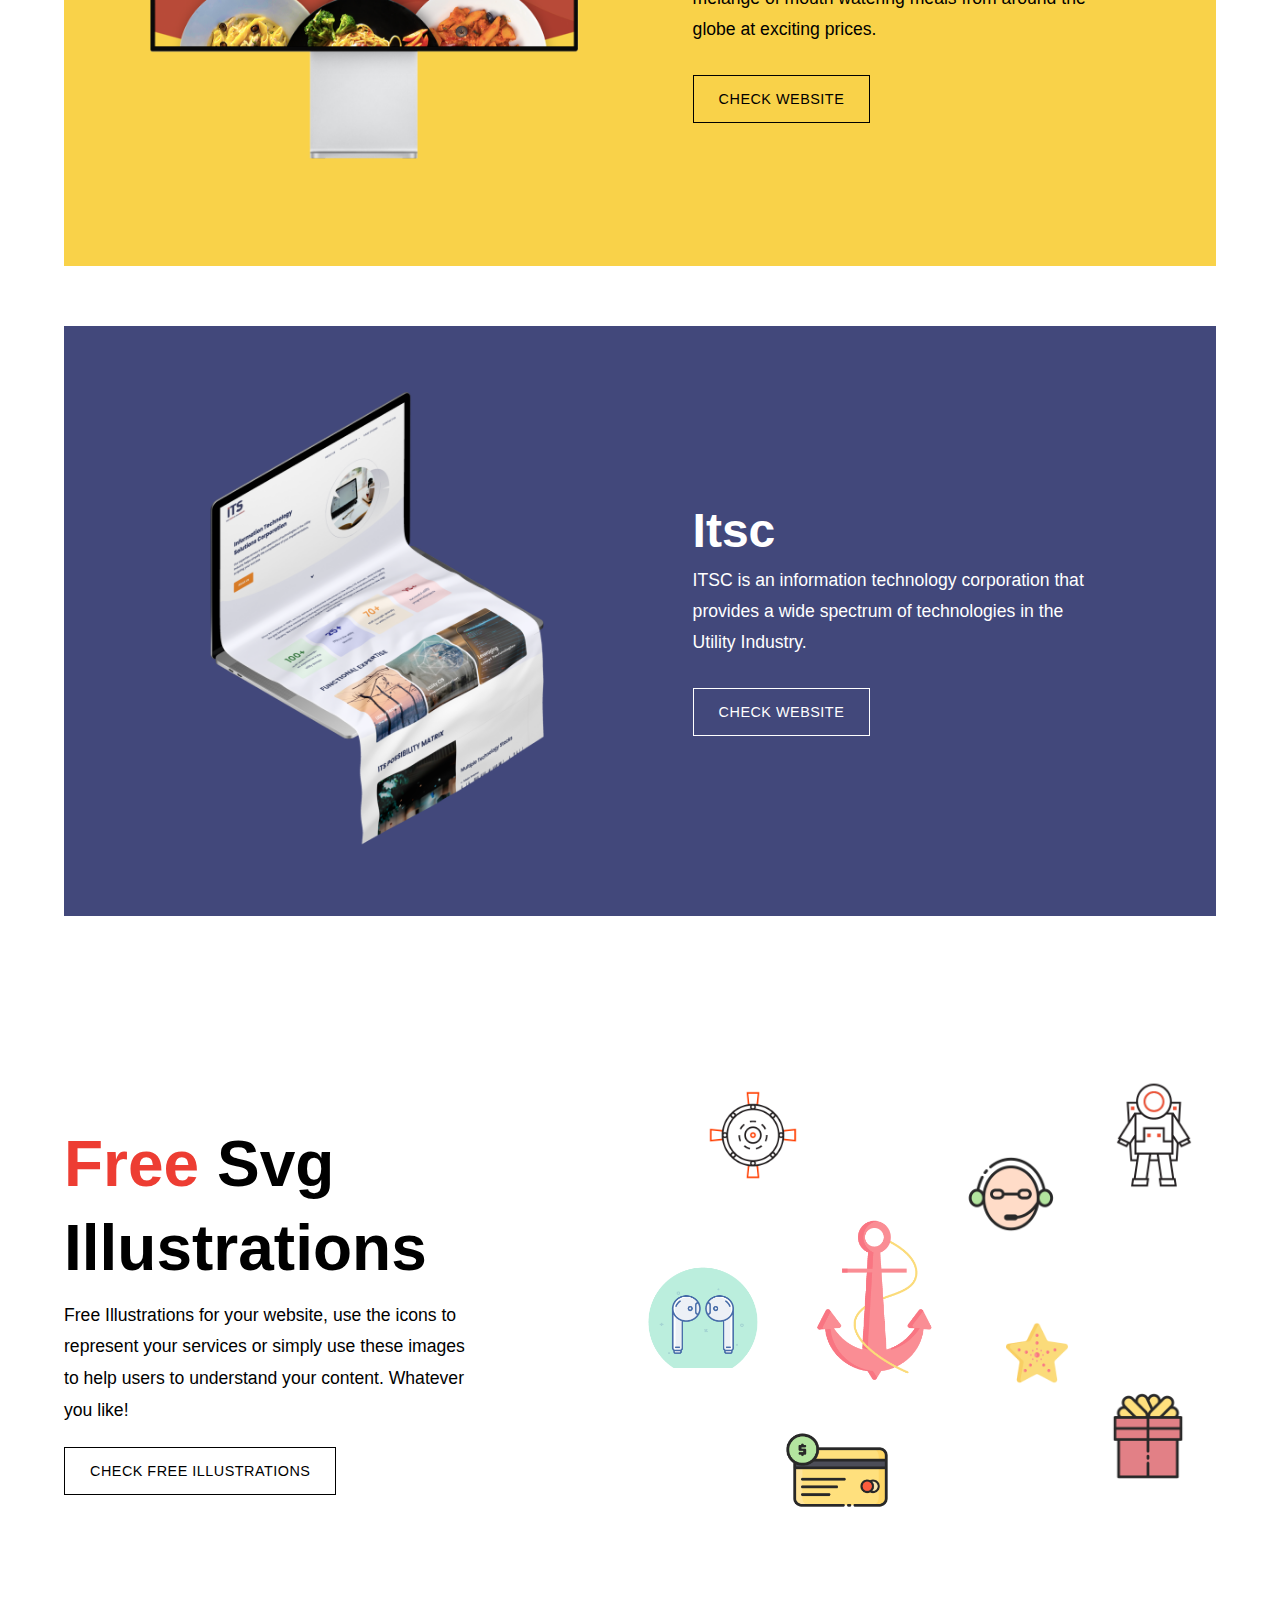
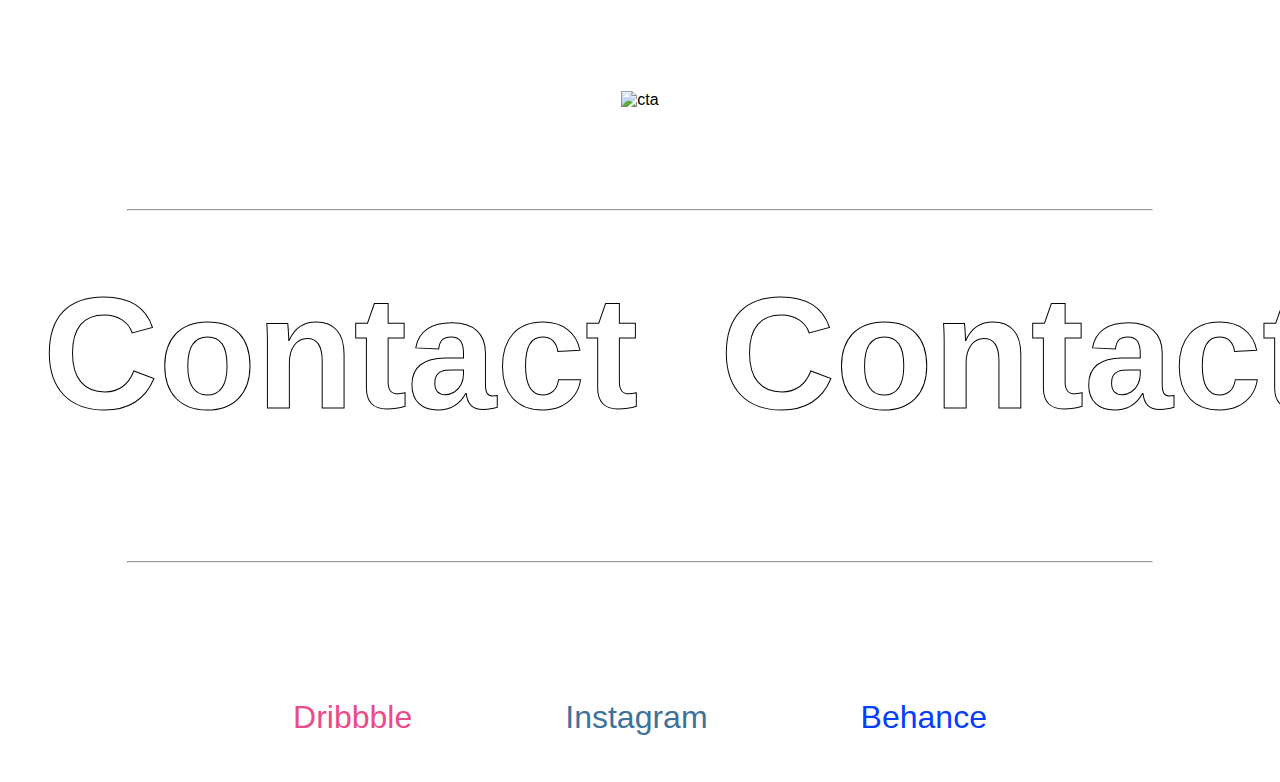
==== commit 0a4efe15: "assets updated" ====
--- a/index.html
+++ b/index.html
@@ -124,27 +124,27 @@
         </div>
         <div class="rows-work">
             <div class="row">
-                <div class="row-image"><img src="./Assets/knowledge units (homepage).png" alt="client-image"></div>
+                <div class="row-image"><img src="./Assets/Knowledge units (home).png" alt="client-image"></div>
                 <div class="row-content">
                     <h4>knowledge units</h4>
                     <p>A 360° creative & digital marketing agency that provides all kinds of creative solutions under one roof.</p>
-                    <a href="knowledgeunits.html"><button>check project</button></a>    
+                    <a href="www.knowledgeunits.com" target="_blank"><button>check website</button></a>    
+                </div>
+            </div>
+            <div class="row yellow">
+                <div class="row-image"><img src="./Assets/SMP (home).png" alt="client-image"></div>
+                <div class="row-content">
+                    <h4>sun moon & potatoes</h4>
+                    <p>International multi cuisine restaurant serving a melange of mouth watering meals from around the globe at exciting prices.</p>
+                    <a href="www.sunmoonpotatoes.com" target="_blank"><button>check website</button></a>    
                 </div>
             </div>
             <div class="row purple">
-                <div class="row-image"><img src="./Assets/careerfit (home).png" alt="client-image"></div>
-                <div class="row-content">
-                    <h4>careerfit</h4>
-                    <p>A simple yet powerful product that aims to make the process of recruitment easier than ever.</p>
-                    <a href="careerfit.html"><button>check project</button></a>    
-                </div>
-            </div>
-            <div class="row green">
-                <div class="row-image green"><img src="./Assets/money man (homepage).png" alt="client-image"></div>
+                <div class="row-image green"><img src="./Assets/ITSC (home).png" alt="client-image"></div>
                 <div class="row-content green">
-                    <h4>money man</h4>
-                    <p>A money management app focused on making the process of managing money simpler than ever!</p>
-                    <a href="moneyman.html"><button>check project</button></a>    
+                    <h4>itsc</h4>
+                    <p>ITSC is an information technology corporation that provides a wide spectrum of technologies in the Utility Industry.</p>
+                    <a href="www.itsc.net" target="_blank"><button>check website</button></a>    
                 </div>
             </div>
         </div>
--- a/style.css
+++ b/style.css
@@ -345,6 +345,7 @@
   justify-content: center;
   flex-direction: column;
   width: 100%;
+  align-items: center;
 }
 
 .container-work-mywork a {
@@ -373,18 +374,18 @@
 }
 
 .rows-work .row {
-  background-color: #ec554f;
+  background-color: #ec4843;
   padding: 30px 50px;
   display: flex;
   margin: 60px 0;
 }
 
+.rows-work .row.yellow {
+  background-color: #f9d249;
+}
+
 .rows-work .row.purple {
-  background-color: #8e17fb;
-}
-
-.rows-work .row.green {
-  background-color: #41be6b;
+  background-color: #42487b;
 }
 
 .row .row-image {
@@ -407,6 +408,19 @@
   color: #fff;
   margin: 0;
   line-height: 100%;
+}
+
+.row.yellow h4 {
+  color: black;
+}
+
+.row.yellow p {
+  color: black;
+}
+
+.row.yellow button {
+  color: black;
+  border: 1px solid black;
 }
 
 .row-content p {
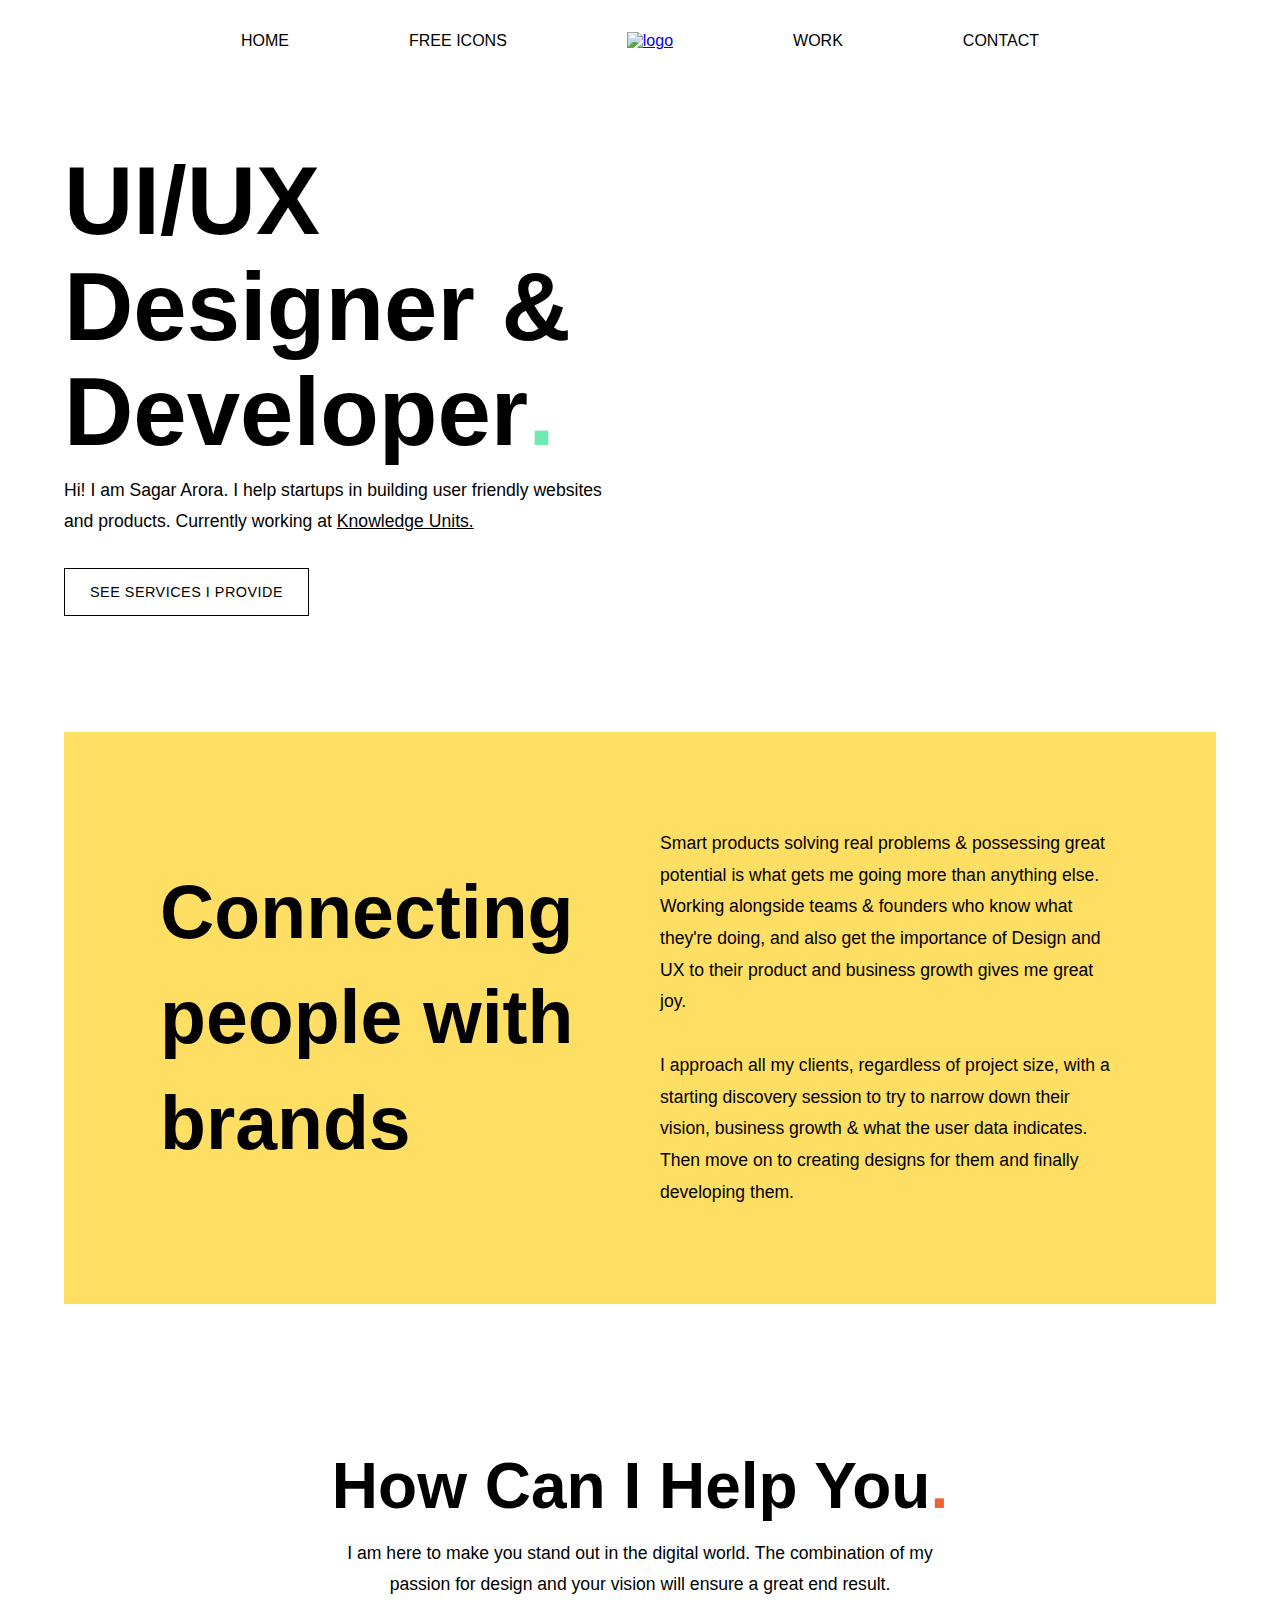
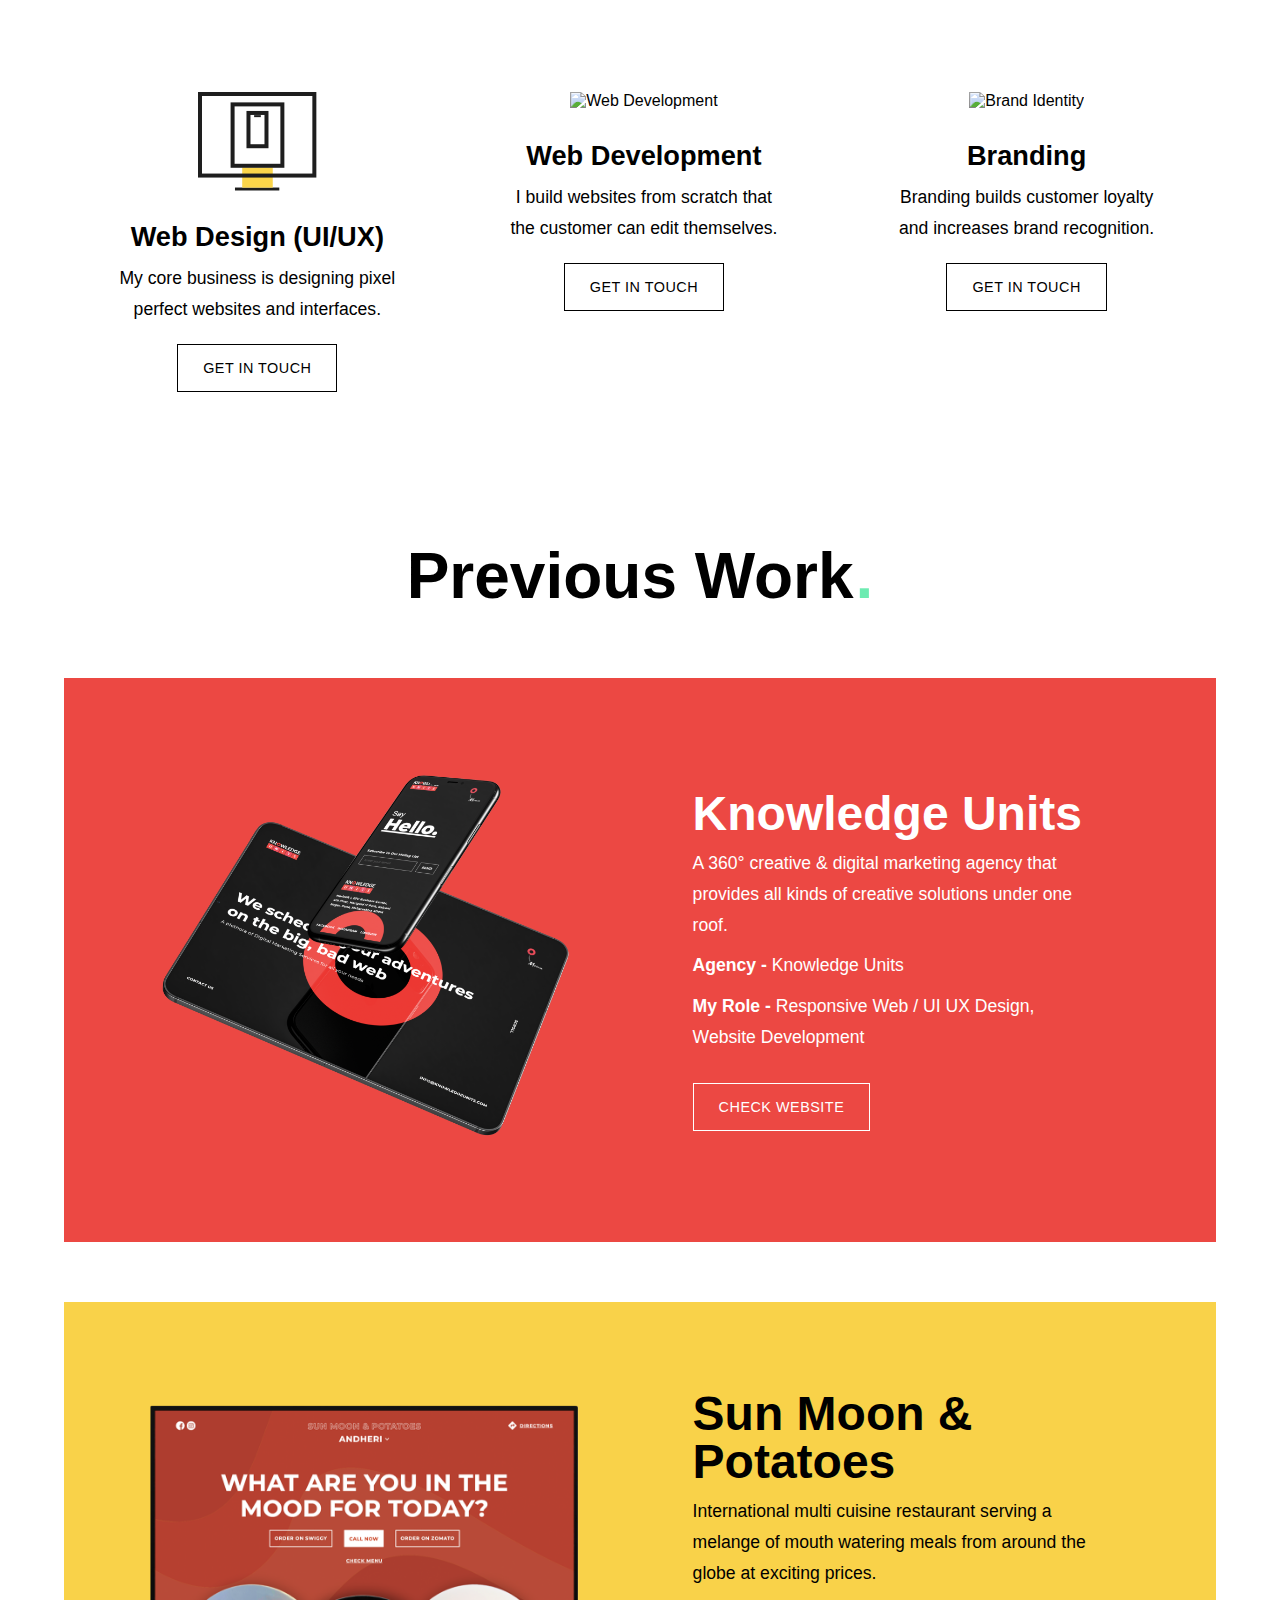
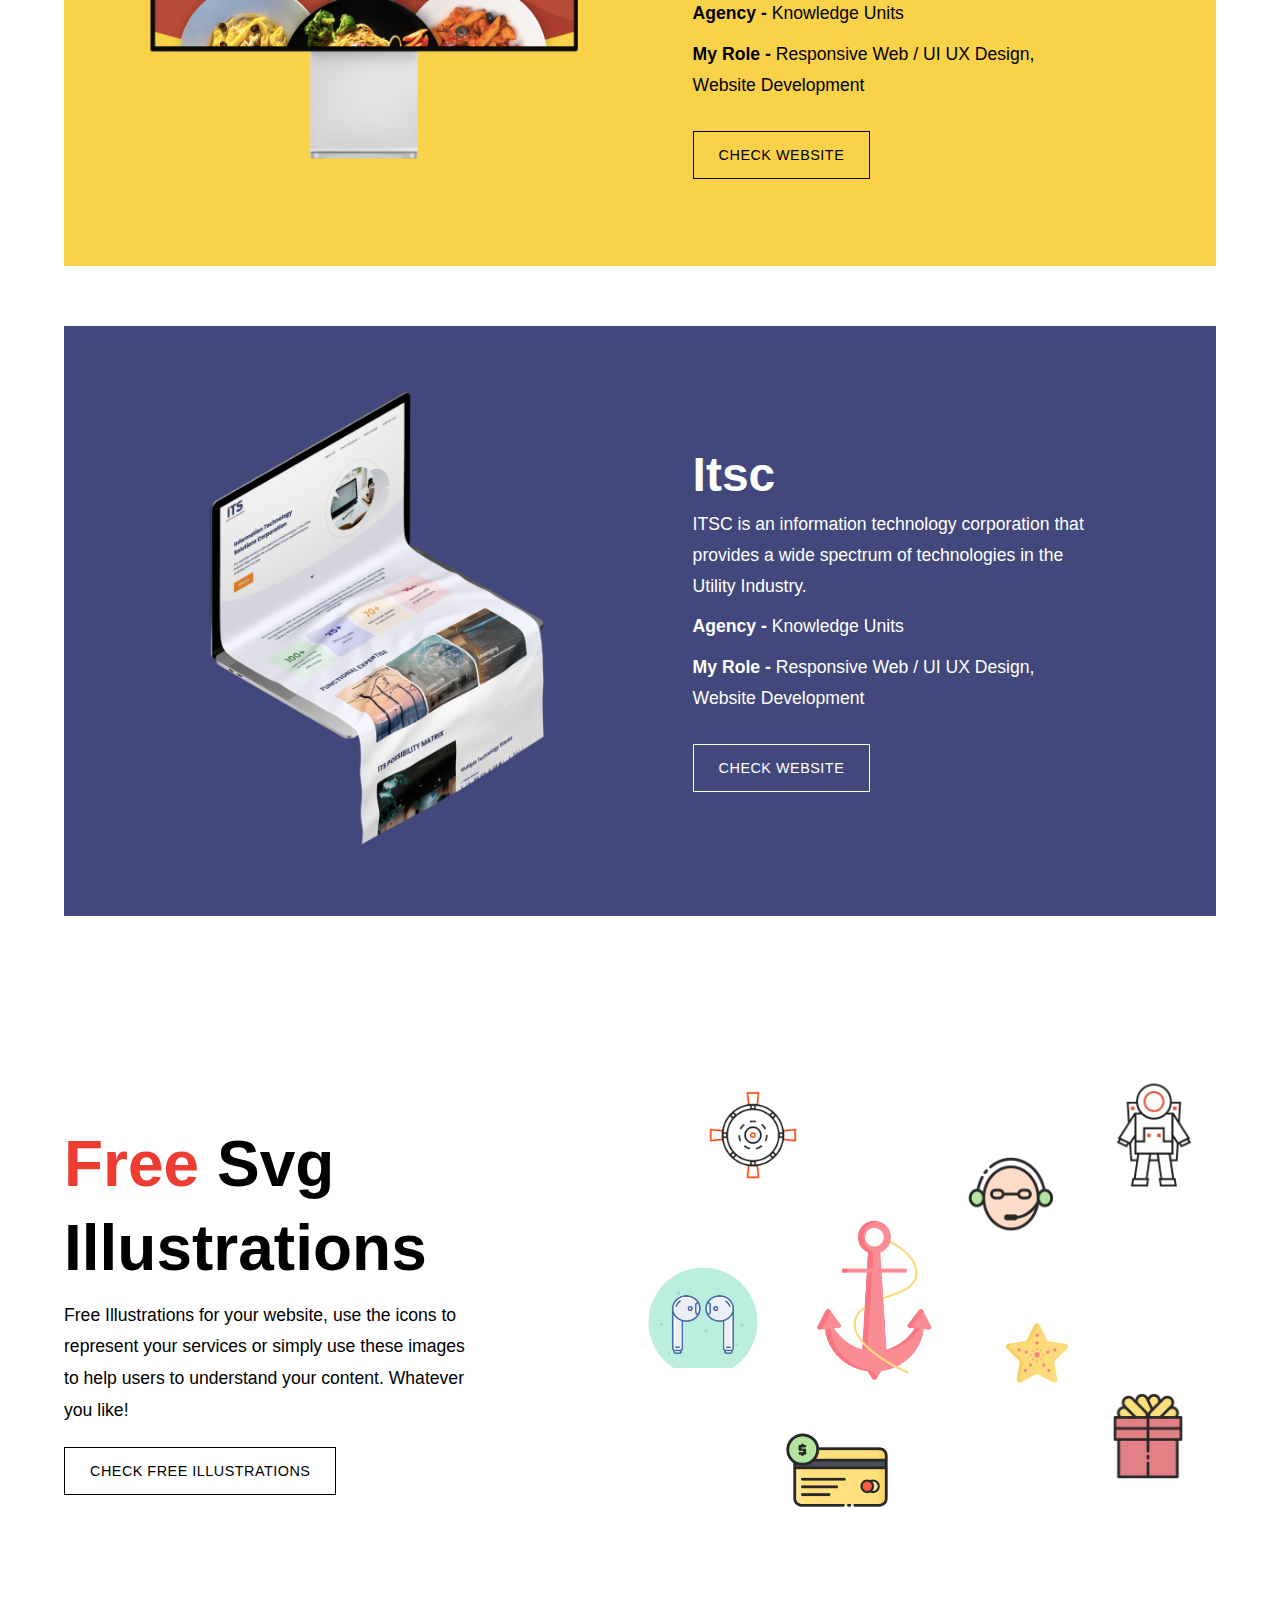
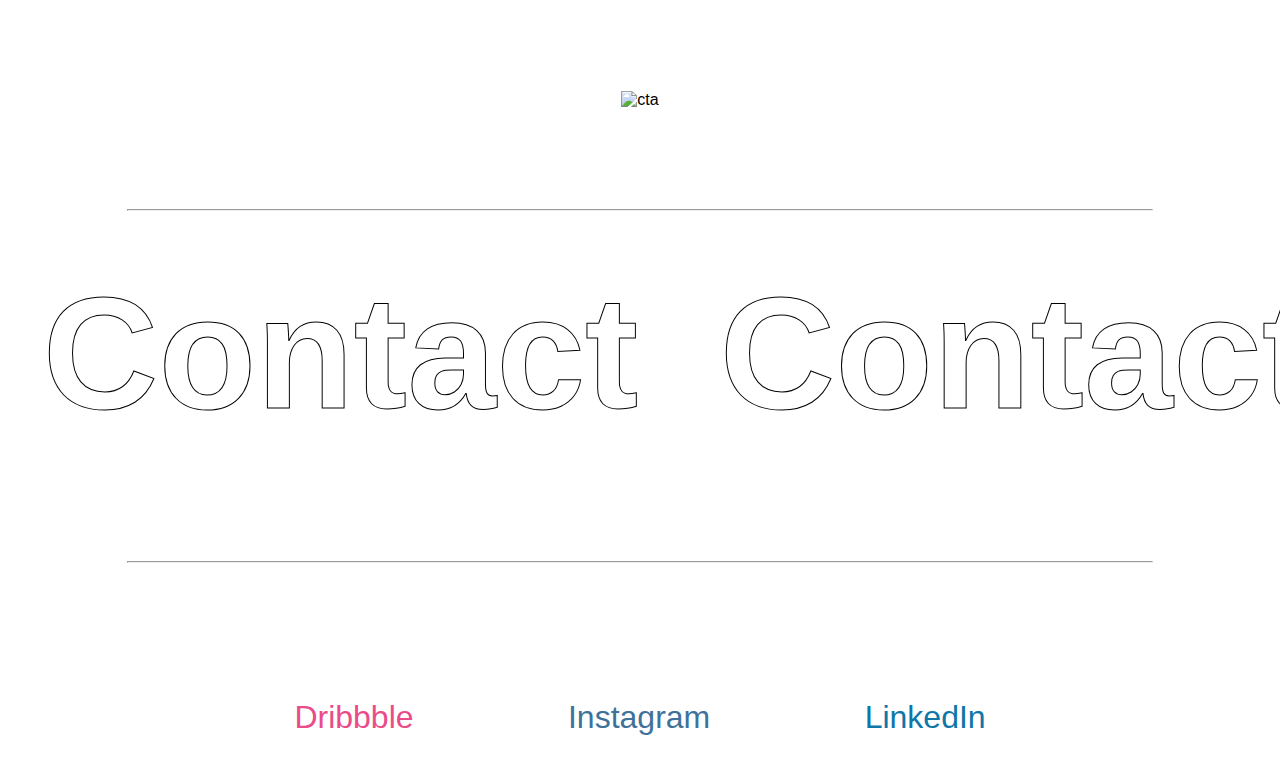
==== commit f03e025d: "changes made" ====
--- a/index.html
+++ b/index.html
@@ -128,7 +128,9 @@
                 <div class="row-content">
                     <h4>knowledge units</h4>
                     <p>A 360° creative & digital marketing agency that provides all kinds of creative solutions under one roof.</p>
-                    <a href="www.knowledgeunits.com" target="_blank"><button>check website</button></a>    
+                    <p><span>Agency - </span>Knowledge Units</p>
+                    <p><span>My Role - </span>Responsive Web / UI UX Design, Website Development</p>
+                    <a href="https://www.knowledgeunits.com" target="_blank"><button>check website</button></a>    
                 </div>
             </div>
             <div class="row yellow">
@@ -136,7 +138,9 @@
                 <div class="row-content">
                     <h4>sun moon & potatoes</h4>
                     <p>International multi cuisine restaurant serving a melange of mouth watering meals from around the globe at exciting prices.</p>
-                    <a href="www.sunmoonpotatoes.com" target="_blank"><button>check website</button></a>    
+                    <p><span>Agency - </span>Knowledge Units</p>
+                    <p><span>My Role - </span>Responsive Web / UI UX Design, Website Development</p>
+                    <a href="https://www.sunmoonpotatoes.com" target="_blank"><button>check website</button></a>    
                 </div>
             </div>
             <div class="row purple">
@@ -144,7 +148,9 @@
                 <div class="row-content green">
                     <h4>itsc</h4>
                     <p>ITSC is an information technology corporation that provides a wide spectrum of technologies in the Utility Industry.</p>
-                    <a href="www.itsc.net" target="_blank"><button>check website</button></a>    
+                    <p><span>Agency - </span>Knowledge Units</p>
+                    <p><span>My Role - </span>Responsive Web / UI UX Design, Website Development</p>
+                    <a href="https://www.itsc.net" target="_blank"><button>check website</button></a>    
                 </div>
             </div>
         </div>
@@ -185,7 +191,7 @@
         <div class="s-links defined-width">
             <a class="dribbble" target=“_blank” href="https://dribbble.com/sagararora028">Dribbble</a>
             <a class="instagram" target=“_blank” href="https://www.instagram.com/sagar_ddg/">Instagram</a>
-            <a class="behance" target=“_blank” href="https://www.behance.net/sagararora028">Behance</a>
+            <a class="linkedin" target=“_blank” href="https://www.linkedin.com/in/sagararora372/">LinkedIn</a>
         </div>
     </div>
 
--- a/style.css
+++ b/style.css
@@ -342,7 +342,7 @@
 
 .work-item {
   display: flex;
-  justify-content: center;
+  justify-content: flex-start;
   flex-direction: column;
   width: 100%;
   align-items: center;
@@ -365,6 +365,22 @@
 
 .heading-work h2 {
   text-align: center;
+}
+
+.work-item p {
+  text-align: center;
+}
+
+.mywork-content {
+  margin-top: 20px;
+}
+
+.mywork-content span {
+  font-weight: 800;
+}
+
+.mywork-content p a {
+  text-decoration: underline;
 }
 
 .heading-work span {
@@ -408,6 +424,10 @@
   color: #fff;
   margin: 0;
   line-height: 100%;
+}
+
+.row-content p span {
+  font-weight: 800;
 }
 
 .row.yellow h4 {
@@ -777,8 +797,8 @@
   margin-right: 50px;
 }
 
-.behance {
-  color: #053eff;
+.linkedin {
+  color: #0e76a8;
 }
 
 .top-margin-hero {
@@ -1885,7 +1905,7 @@
     margin: 0 10px;
   }
 
-  .behance {
+  .linkedin {
     margin: 0 10px;
   }
 }
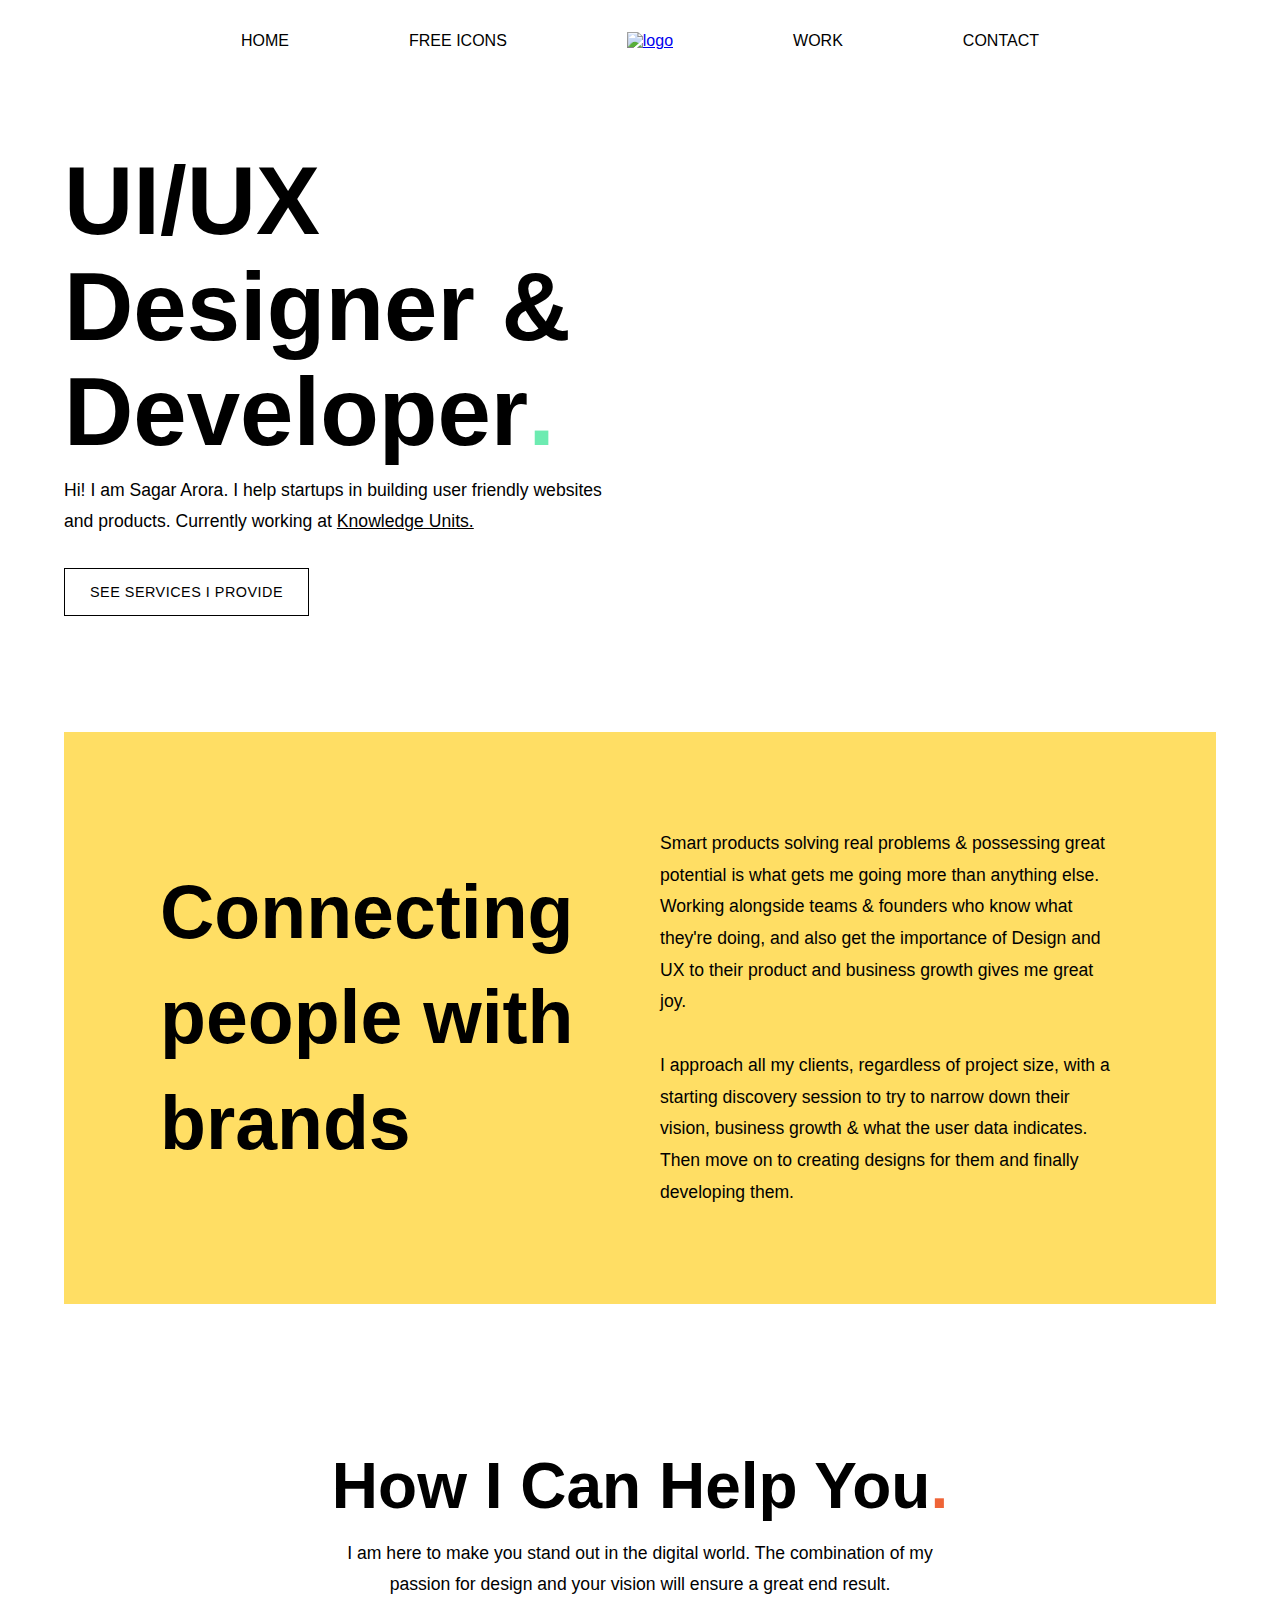
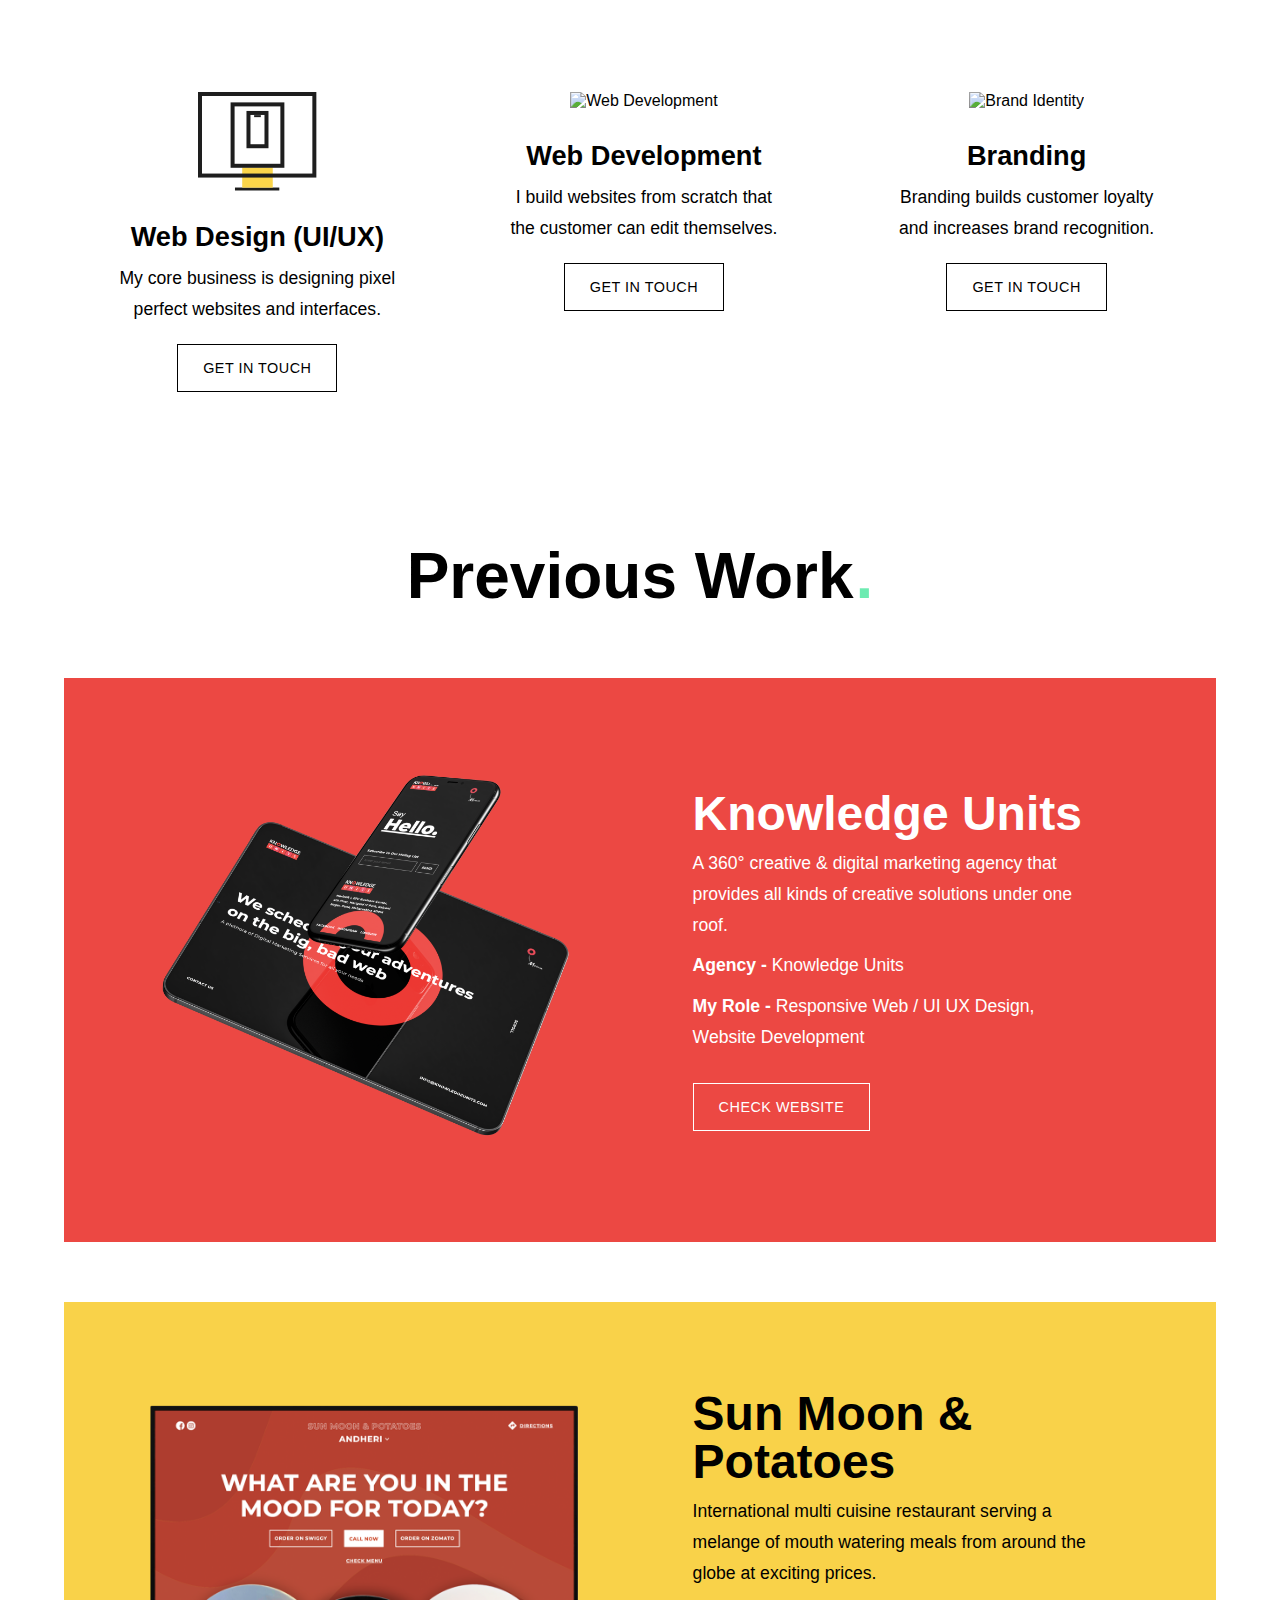
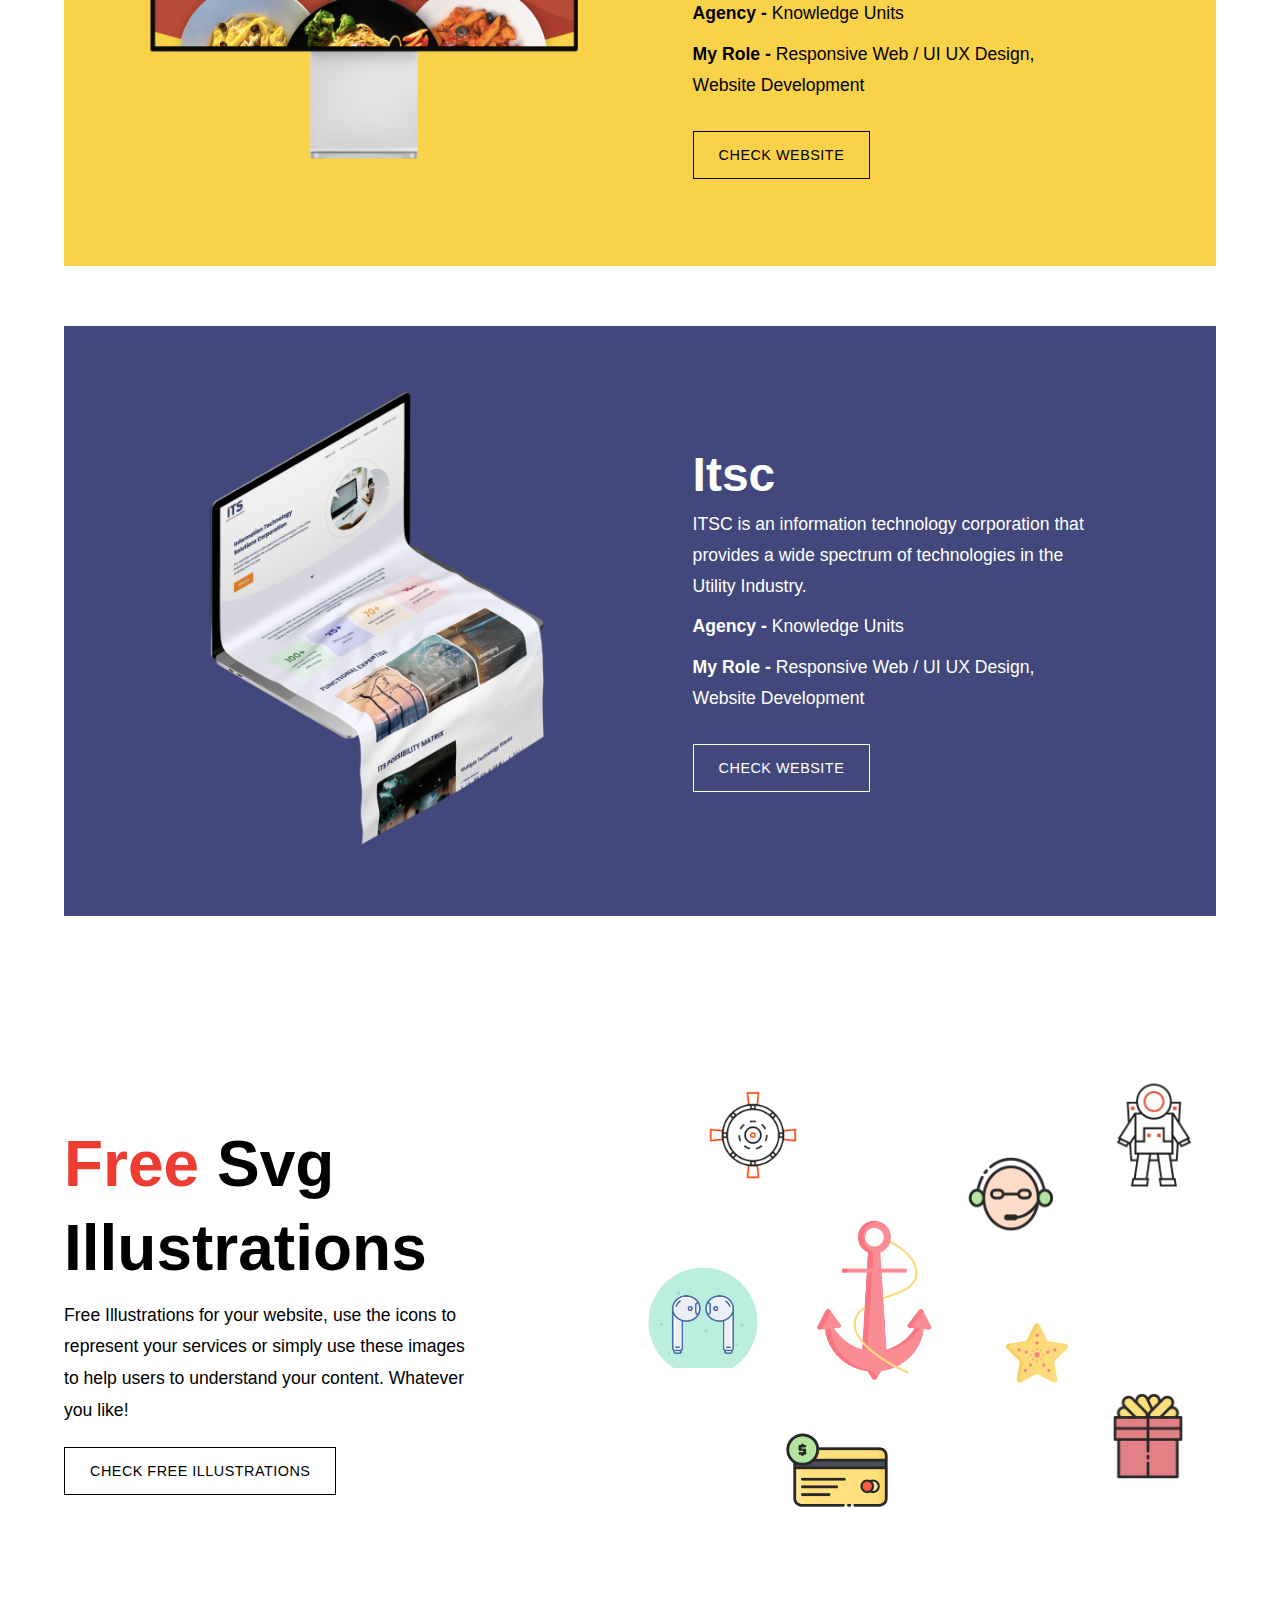
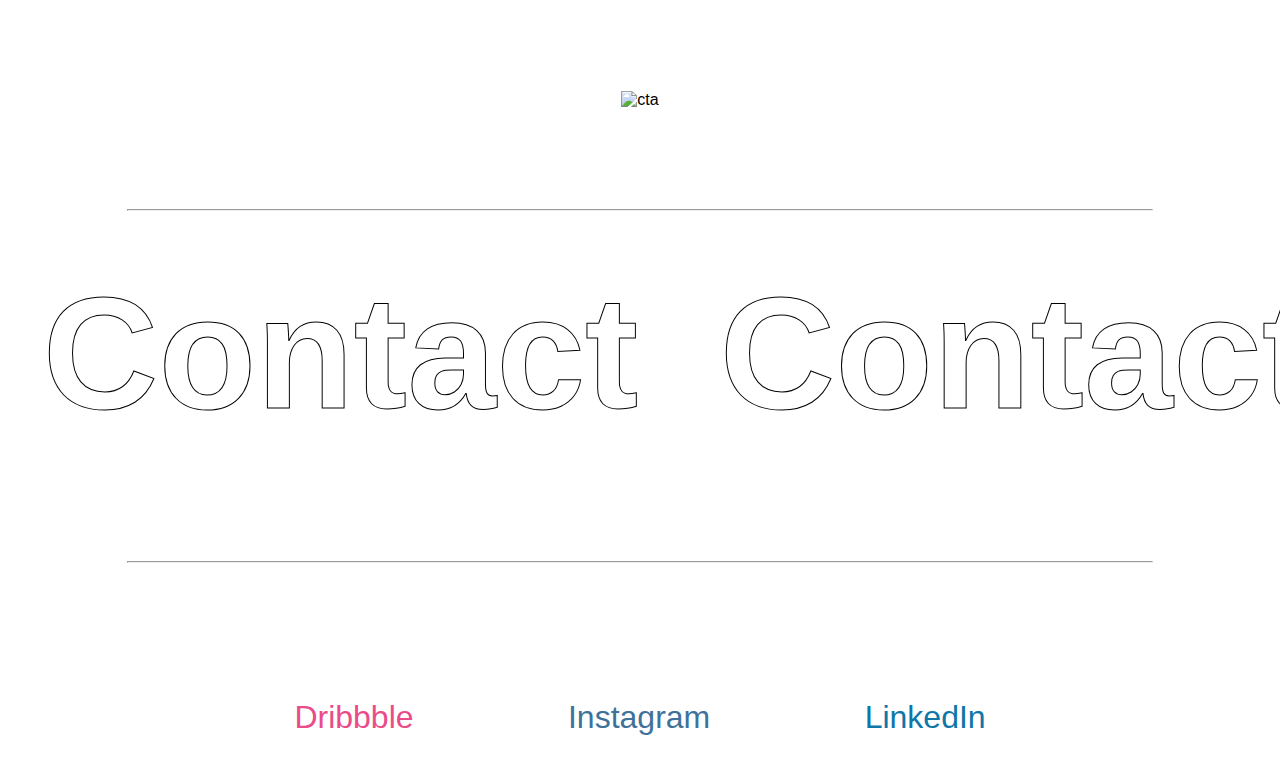
==== commit 366b6700: "text changed" ====
--- a/index.html
+++ b/index.html
@@ -91,7 +91,7 @@
 <section id="services" class="services">
     <div class="container-services">
         <div class="heading-services">
-            <h2>How can I Help You<span>.</span></h2>
+            <h2>How I Can Help You<span>.</span></h2>
             <p>I am here to make you stand out in the digital world. The combination of my passion for design and your vision will ensure a great end result.</p>
         </div>
         <div class="columns-services">
